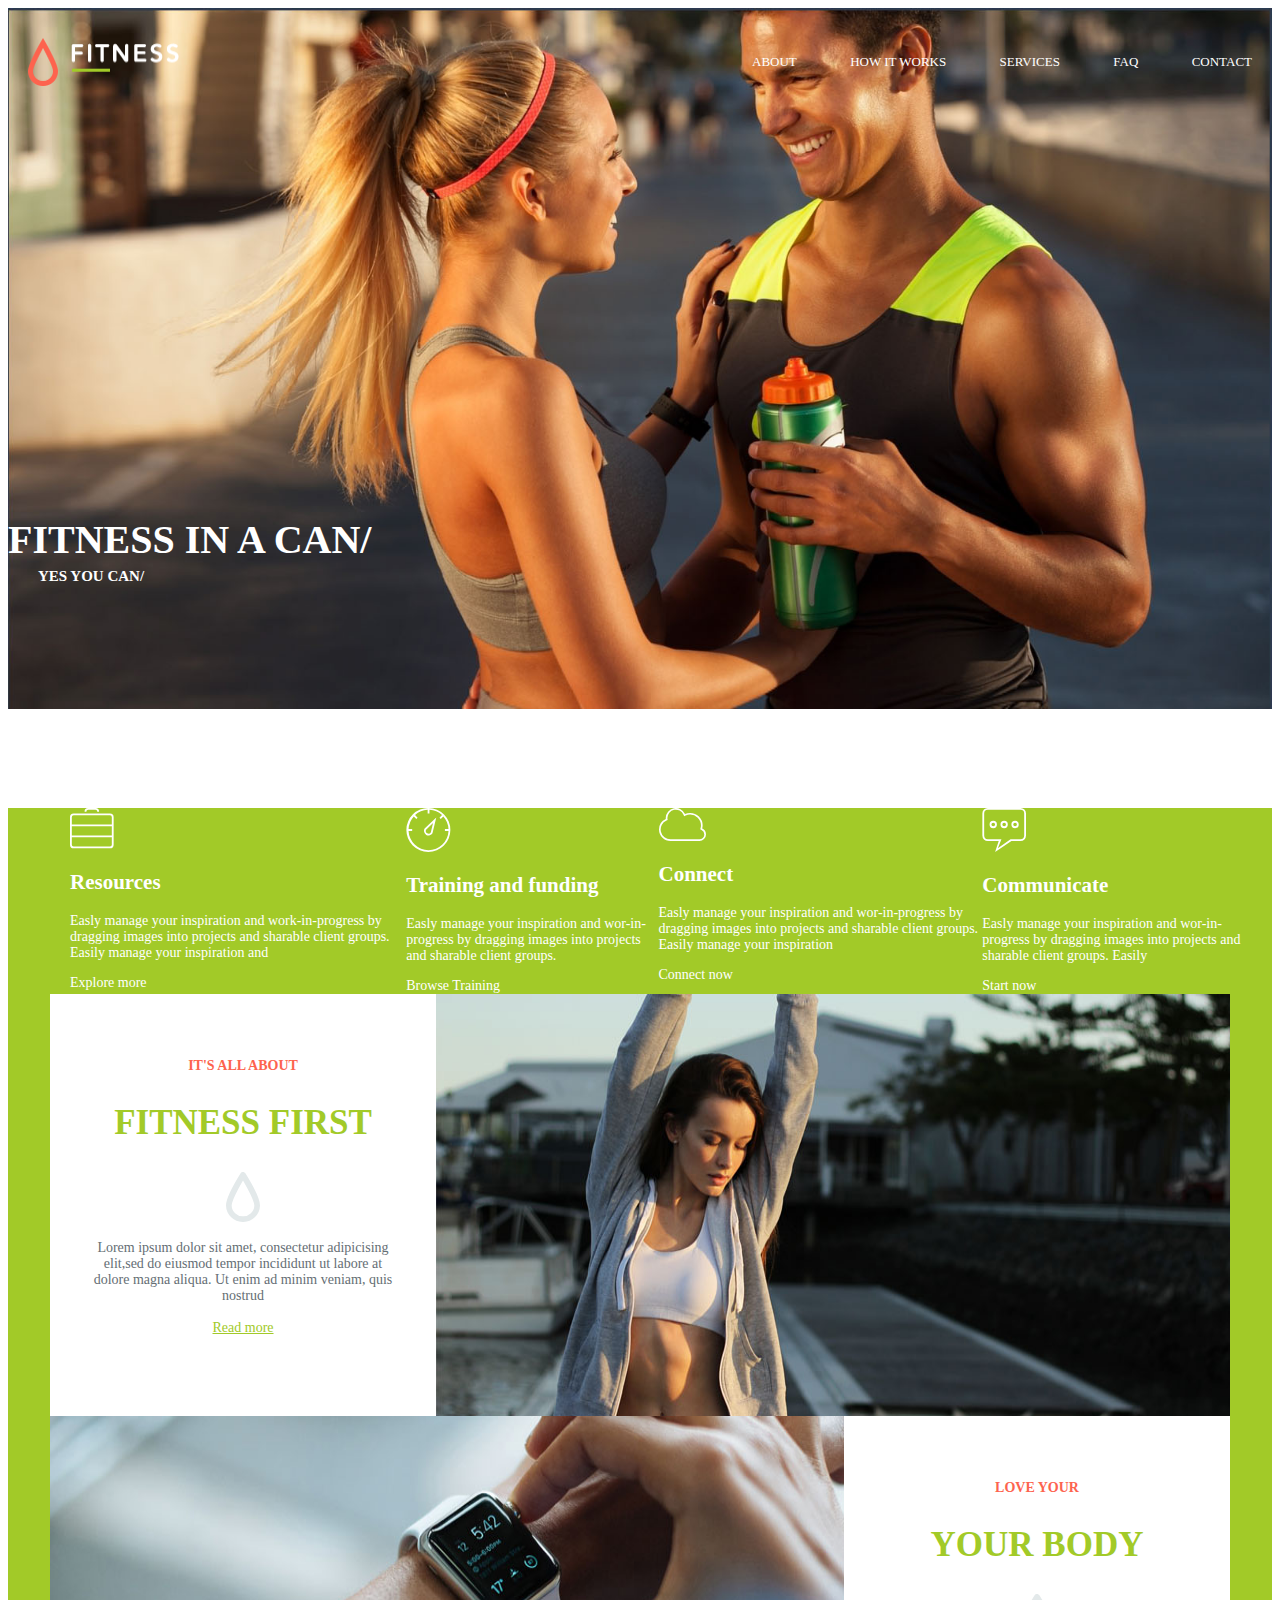
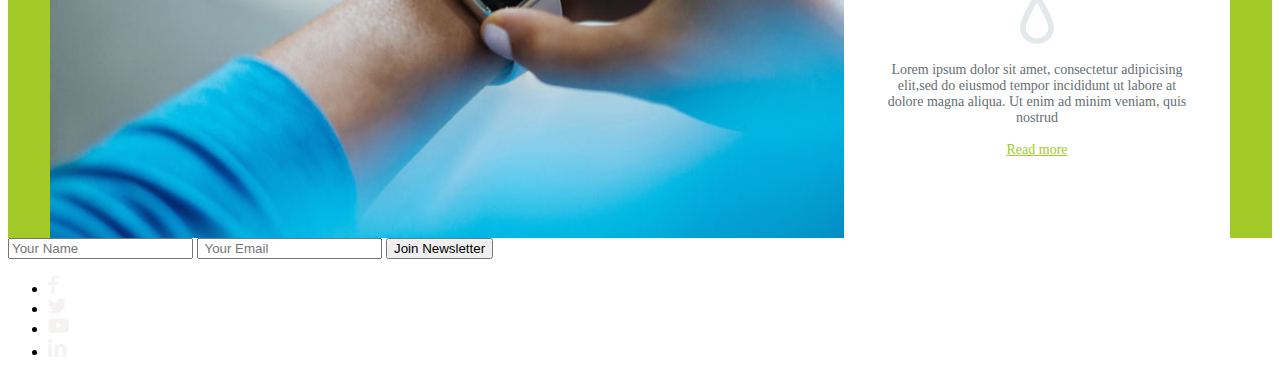
==== index.html @ 43436ed9 "change class to block, add margin to block" ====
<!DOCTYPE html>
<html lang="en">
<head>
	<meta charset="UTF-8">
	<title>Fitness</title>
	<link rel="stylesheet"   href="style.css">
	<link href="https://fonts.googleapis.com/css?family=Open+Sans" rel="stylesheet">
</head>
<body>
	<header class= "background-image">
		<div class="header">
			<img src="images/logo.png" alt="">
		<nav> 
			<ul class="menu"> 
				<li class="menu-item">
				 <a href=" " class="menu-link">About</a> </li>
				<li class="menu-item">
					<a href=" " class="menu-link">How it works</a> </li>

				<li  class="menu-item" > 
					<a href=" " class="menu-link" >Services</a> </li>

				<li class="menu-item">
					<a href=" " class="menu-link" >FAQ</a> </li>

				<li class="menu-item">
			 <a href=" " class="menu-link" >Contact</a> </li>
			</ul>
		
		</nav>
		</div>

		<h1 class="title"> Fitness in a can/</h1>
		<h2 class="subtitle"> Yes you can/ </h2>
	</header>	

	<main class="main-page"> 

		<div class="main-menu"> 
			<ul class="block"> 
			<li>
				<img src="images/icon1.svg" alt=""> 
				<h2 class="block-subtitle"> Resources</h2>
				<p>  Easly manage your inspiration and work-in-progress  by dragging images into projects and sharable client groups. Easily manage your inspiration and</p>
				<a href="" class="block-link"> Explore more </a>
			</li>

			<li> 
				<img src="images/icon2.svg" alt="">
				<h2 class="block-subtitle"> Training and funding</h2>
				<p>Easly manage your inspiration and wor-in-progress  by dragging images into projects and sharable client groups.</p>
				<a href=""class="block-link">Browse Training</a>
			</li>
			<li>
				<img src="images/icon3.svg" alt=""> 
				<h2 class="block-subtitle"> Connect</h2>
				<p>  Easly manage your inspiration and wor-in-progress  by dragging images into projects and sharable client groups. Easily manage your inspiration</p>
				<a href=""class="block-link"> Connect now </a>
			</li>
			<li> 
				<img src="images/icon4.svg" alt="">
				<h2 class="block-subtitle">Communicate</h2>
				<p>Easly manage your inspiration and wor-in-progress  by dragging images into projects and sharable client groups. Easily</p>
				<a href=""class="block-link"> Start now</a>

			</li>
		</ul>
       </div>

		<section class="section">
			<div class="square">
			<h3 class="h3-class"> It's all About</h3>
			<h2 class="h2-class"> Fitness First </h2>
			<img src="images/icon5.svg" height="50">
			<p class="text-class">Lorem ipsum dolor sit amet, consectetur adipicising elit,sed do eiusmod tempor incididunt ut labore at dolore magna aliqua. Ut enim ad minim veniam, quis nostrud </p>
			<a href="" class="link-class">Read more </a>
		</div>
		<img src="images/img1.jpg" alt="">
		</section>

         <section class="section">
		<img src="images/img2.jpg" alt="">

		<div class="square">
			<h3 class="h3-class"> Love Your</h3>
			<h2 class="h2-class"> Your Body </h2>
			<img src="images/icon5.svg" alt="" height="50">
			<p class="text-class">Lorem ipsum dolor sit amet, consectetur adipicising elit,sed do eiusmod tempor incididunt ut labore at dolore magna aliqua. Ut enim ad minim veniam, quis nostrud </p>
			<a href="" class="link-class">Read more </a>
		</div>
		</section>

	</main>
	<footer> 
		<form>
			<input type="text" placeholder="Your Name">
			<input type="text" placeholder=" Your Email">
			<button>Join Newsletter </button>
		</form>

		<ul>
			<li> <a href=""> <img src="images/fb.png"> </a> </li>
			<li><a href=""><img src="images/tw.png"> </a>    </li>
			<li><a href=""> <img src="images/yt.png"> </a>  </li>
			<li> <a href=""> <img src=" images/ln.png"> </a> </li>


		</ul>
	</footer>




	
</body>
</html>
---- style.css ----
.header{ display: flex;
	justify-content: space-between;
	padding: 30px 20px;

}

 .background-image { background-image: url("images/background.jpg");
height: 800px;
background-repeat: no-repeat;
background-size: contain; }

.menu {
 	display: flex;
 	width: 500px;
 	list-style: none;
 	justify-content: space-between; 

} 

 .menu-item {
 color: #ffffff;
 font-size: 13px;
 text-transform: uppercase; 
 }

 .menu-link {
 	color: #ffffff;
 	text-decoration: none;



 }
 
.title{ 
	color: #ffffff;
	font-size:40px;
   text-transform: uppercase;
   margin: 400px 100px 0 0;

 }
 .subtitle{ 
 	color: #ffffff;
 	font-size:15px;
 	text-transform: uppercase;
 	margin: 5px 0 0 30px;

 }
 .main-page{
 	background: #a2ca28;


 }

 .block
  {
  display: flex;
  list-style: none;
  width: 1180px;
 justify-content: space-around;
 color: #ffffff;
 font-size: 14px;
 margin: 0 auto;
 }


.block-link {

	color: #ffffff;
	text-decoration: none;

}

.section {
display: flex;
width: 1180px;
margin: 0 auto;


}

.square {
	background: white;
	width: 390px;
	padding: 50px 40px 80px 40px;
	text-align: center;

}


.text-class {
	color: #656e74;
	font-size: 14px;
	text-align: center;	 

}

.link-class {
color:#a2ca28;
font-size: 14px;

}

.h3-class {
	color: #fd634e;
	font-size: 14px;
	text-align: center;
	text-transform: uppercase;
}
.h2-class {
	color:#a2ca28;
	font-size:35px;
	text-transform: uppercase;
	text-align: center;

}



.main-subtitle {
	font-family: 'Open Sans', sans-serif;
}
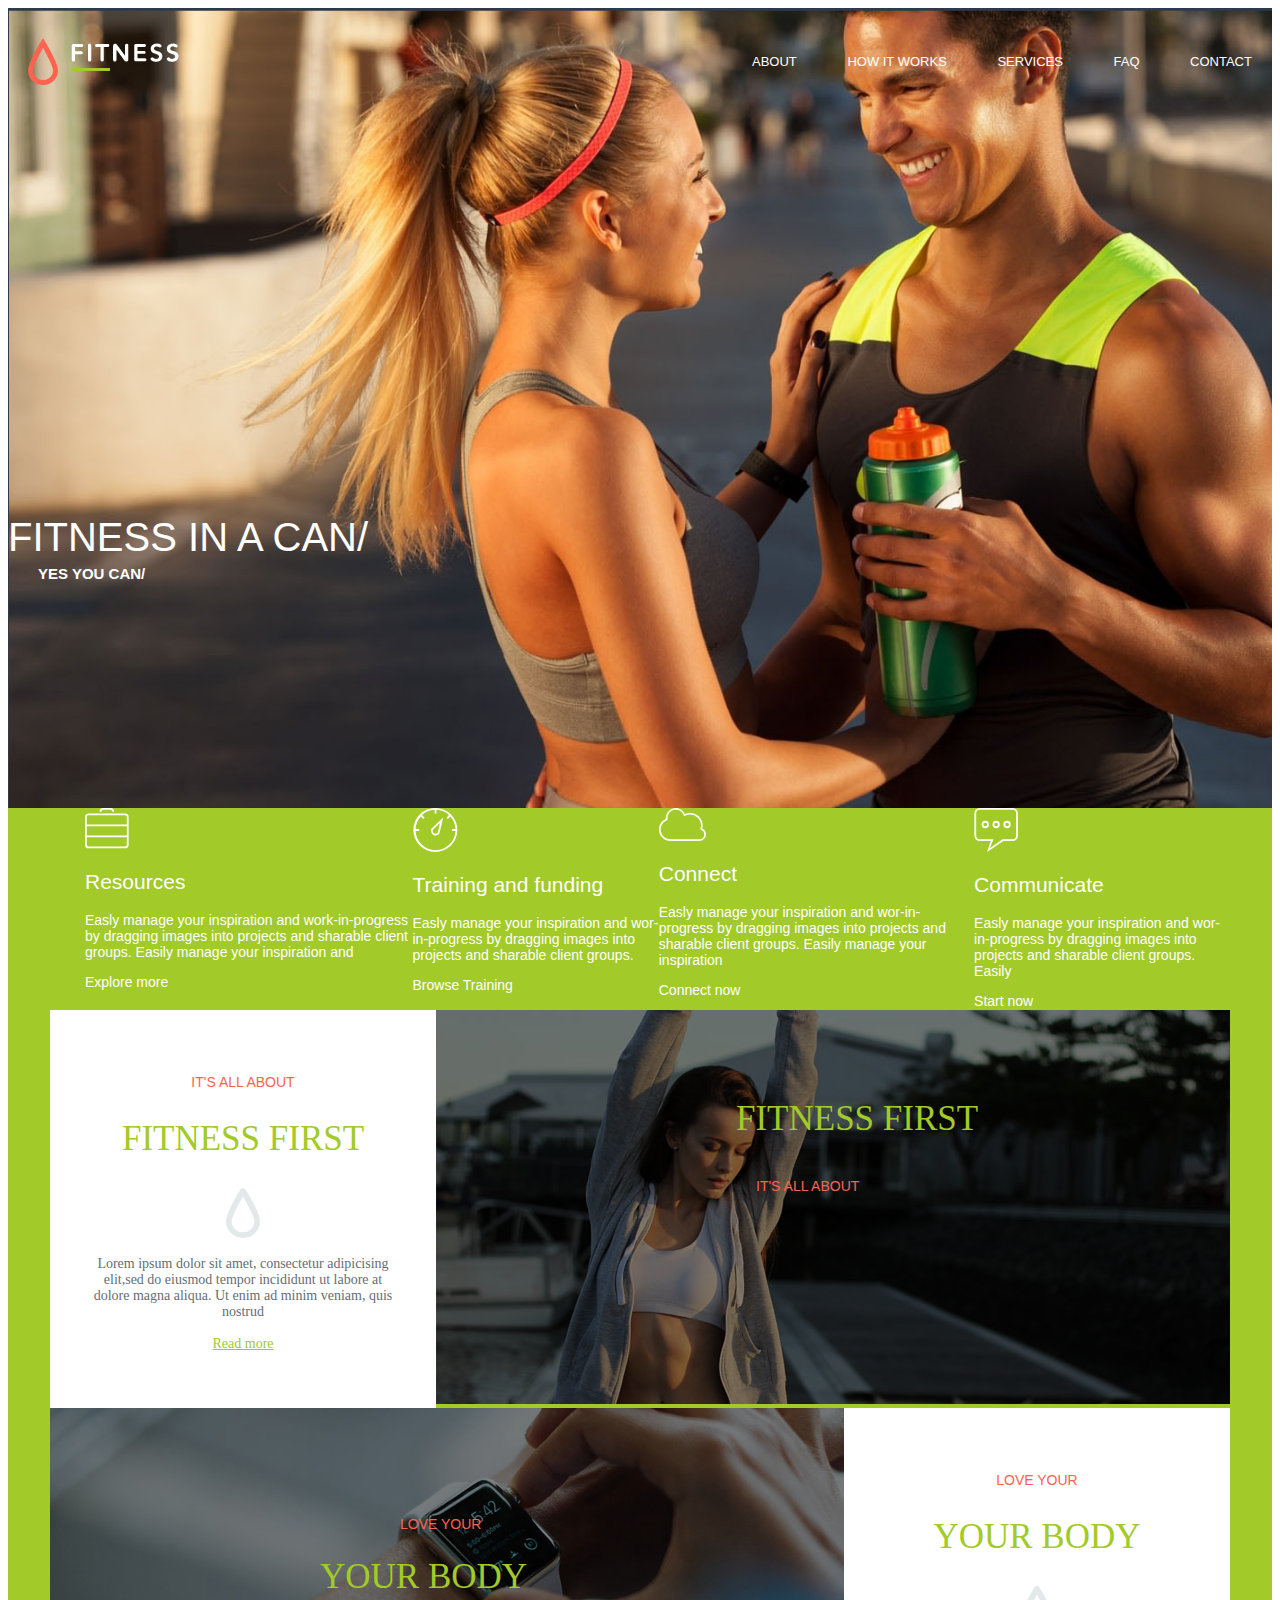
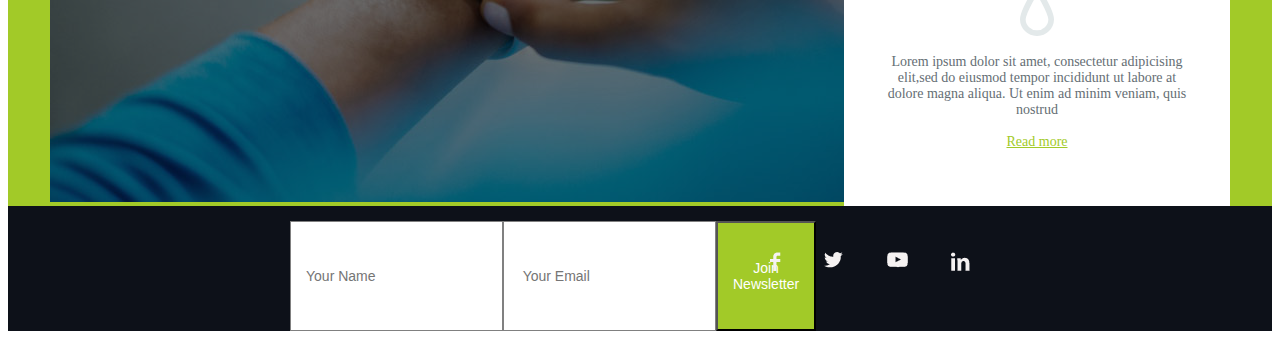
==== commit 66f12fd1: "error correction" ====
--- a/index.html
+++ b/index.html
@@ -4,7 +4,7 @@
 	<meta charset="UTF-8">
 	<title>Fitness</title>
 	<link rel="stylesheet"   href="style.css">
-	<link href="https://fonts.googleapis.com/css?family=Open+Sans" rel="stylesheet">
+	
 </head>
 <body>
 	<header class= "background-image">
@@ -41,26 +41,26 @@
 			<li>
 				<img src="images/icon1.svg" alt=""> 
 				<h2 class="block-subtitle"> Resources</h2>
-				<p>  Easly manage your inspiration and work-in-progress  by dragging images into projects and sharable client groups. Easily manage your inspiration and</p>
+				<p class="block-text">  Easly manage your inspiration and work-in-progress  by dragging images into projects and sharable client groups. Easily manage your inspiration and</p>
 				<a href="" class="block-link"> Explore more </a>
 			</li>
 
 			<li> 
 				<img src="images/icon2.svg" alt="">
 				<h2 class="block-subtitle"> Training and funding</h2>
-				<p>Easly manage your inspiration and wor-in-progress  by dragging images into projects and sharable client groups.</p>
+				<p class="block-text">Easly manage your inspiration and wor-in-progress  by dragging images into projects and sharable client groups.</p>
 				<a href=""class="block-link">Browse Training</a>
 			</li>
 			<li>
 				<img src="images/icon3.svg" alt=""> 
 				<h2 class="block-subtitle"> Connect</h2>
-				<p>  Easly manage your inspiration and wor-in-progress  by dragging images into projects and sharable client groups. Easily manage your inspiration</p>
+				<p class="block-text">  Easly manage your inspiration and wor-in-progress  by dragging images into projects and sharable client groups. Easily manage your inspiration</p>
 				<a href=""class="block-link"> Connect now </a>
 			</li>
 			<li> 
 				<img src="images/icon4.svg" alt="">
 				<h2 class="block-subtitle">Communicate</h2>
-				<p>Easly manage your inspiration and wor-in-progress  by dragging images into projects and sharable client groups. Easily</p>
+				<p class="block-text">Easly manage your inspiration and wor-in-progress  by dragging images into projects and sharable client groups. Easily</p>
 				<a href=""class="block-link"> Start now</a>
 
 			</li>
@@ -71,19 +71,25 @@
 			<div class="square">
 			<h3 class="h3-class"> It's all About</h3>
 			<h2 class="h2-class"> Fitness First </h2>
-			<img src="images/icon5.svg" height="50">
+			 <img src="images/icon5.svg" height="50">                                    
 			<p class="text-class">Lorem ipsum dolor sit amet, consectetur adipicising elit,sed do eiusmod tempor incididunt ut labore at dolore magna aliqua. Ut enim ad minim veniam, quis nostrud </p>
 			<a href="" class="link-class">Read more </a>
 		</div>
-		<img src="images/img1.jpg" alt="">
+
+		 <div class="hover"><img src="images/img1.jpg" alt=""> 
+		 <div><h3 class="text-hoverh3"> It's all about </h3>
+		 	  <h2 class="text-hoverh2"> Fitness First </h2></div>
+		 </div>
 		</section>
 
          <section class="section">
-		<img src="images/img2.jpg" alt="">
-
+		<div class="hover"><img src="images/img2.jpg" alt="">
+       <div> <h3 class="text-hoverLY"> Love Your</h3>
+			 <h2 class="text-hoverYB"> Your Body </h2></div>
+			</div>
 		<div class="square">
 			<h3 class="h3-class"> Love Your</h3>
-			<h2 class="h2-class"> Your Body </h2>
+			<h2 class="h2-class"> Your Body</h2>
 			<img src="images/icon5.svg" alt="" height="50">
 			<p class="text-class">Lorem ipsum dolor sit amet, consectetur adipicising elit,sed do eiusmod tempor incididunt ut labore at dolore magna aliqua. Ut enim ad minim veniam, quis nostrud </p>
 			<a href="" class="link-class">Read more </a>
@@ -91,14 +97,16 @@
 		</section>
 
 	</main>
-	<footer> 
-		<form>
-			<input type="text" placeholder="Your Name">
-			<input type="text" placeholder=" Your Email">
-			<button>Join Newsletter </button>
+	<footer class="footer"> 
+		<div class="footer-container"> 
+        
+		<form class="form">
+			<input class="input" type="text" placeholder="Your Name">
+			<input class="input"type="text" placeholder=" Your Email">
+			<button class="button">Join Newsletter </button>
 		</form>
+		<ul class="social-block">
 
-		<ul>
 			<li> <a href=""> <img src="images/fb.png"> </a> </li>
 			<li><a href=""><img src="images/tw.png"> </a>    </li>
 			<li><a href=""> <img src="images/yt.png"> </a>  </li>
@@ -106,6 +114,7 @@
 
 
 		</ul>
+		</div>
 	</footer>
 
 
--- a/style.css
+++ b/style.css
@@ -1,20 +1,71 @@
 
-.header{ display: flex;
+@font-face {
+	src: url ('./fonts/AvenirNextCyr-Regular.woff');
+	font-family: AvenirNext;
+	font-weight: 400;
+}
+
+@font-face {
+	src: url ('./fonts/AvenirNextCyr-Light.ttf');
+	font-family: AvenirNext;
+	font-weight: 100;
+}
+
+
+@font-face {
+	src: url('./fonts/OpenSans-Bold.ttf');
+	font-family:OpenSans;
+	font-weight:700;
+}
+
+
+@font-face {
+	src: url('./fonts/OpenSans-Regular.ttf');
+	font-family:OpenSans;
+	font-weight:300;
+}
+
+@font-face {
+	src: url('./fonts/ProximaNova-Reg.otf');
+	font-family:ProximaNova;
+	font-weight:300;
+}
+
+
+@font-face {
+
+src: url('.fonts/Montserrat-Regular.ttf');
+	font-family:Montserrat;
+	font-weight:300;
+
+
+	}
+
+
+	@font-face {
+	src: url('./fonts/OpenSans-Light.ttf');
+	font-family:OpenSans;
+	font-weight:100;
+}
+
+ .header{ display: flex;
 	justify-content: space-between;
 	padding: 30px 20px;
+	font-family: AvenirNext, sans-serif;
 
 }
 
  .background-image { background-image: url("images/background.jpg");
 height: 800px;
 background-repeat: no-repeat;
-background-size: contain; }
+background-size: cover; }
 
 .menu {
  	display: flex;
  	width: 500px;
  	list-style: none;
  	justify-content: space-between; 
+ 	font-family: AvenirNext, sans-serif;
 
 } 
 
@@ -22,6 +73,7 @@
  color: #ffffff;
  font-size: 13px;
  text-transform: uppercase; 
+
  }
 
  .menu-link {
@@ -29,14 +81,15 @@
  	text-decoration: none;
 
 
-
  }
  
-.title{ 
+   .title{ 
 	color: #ffffff;
 	font-size:40px;
    text-transform: uppercase;
    margin: 400px 100px 0 0;
+   font-family: AvenirNext, sans-serif;;
+   font-weight: 100;
 
  }
  .subtitle{ 
@@ -44,11 +97,11 @@
  	font-size:15px;
  	text-transform: uppercase;
  	margin: 5px 0 0 30px;
+ 	font-family: OpenSans,sans-serif;
 
  }
  .main-page{
  	background: #a2ca28;
-
 
  }
 
@@ -56,71 +109,210 @@
   {
   display: flex;
   list-style: none;
-  width: 1180px;
- justify-content: space-around;
- color: #ffffff;
- font-size: 14px;
- margin: 0 auto;
- }
-
-
-.block-link {
+  width: 1150px;
+  justify-content: space-around;
+  color: #ffffff;
+  font-size: 14px;
+  margin: 0 auto;
+  top: 20px;
+ }
+
+ .block-subtitle {
+
+ 	font-family: OpenSans,sans-serif;
+ 	font-weight: 300;
+
+ }
+
+ .block-text {
+  
+  font-family:ProximaNova,sans-serif;
+  font-weight:300;
+
+
+ }
+
+
+
+ .block-link {
 
 	color: #ffffff;
 	text-decoration: none;
-
-}
-
-.section {
-display: flex;
-width: 1180px;
-margin: 0 auto;
-
-
-}
-
-.square {
-	background: white;
-	width: 390px;
-	padding: 50px 40px 80px 40px;
-	text-align: center;
-
-}
-
-
-.text-class {
+	font-family: ProximaNova,sans-serif;
+    font-weight:300;
+
+}
+
+ .section {
+  display: flex;
+  width: 1180px;
+  margin: 0 auto;
+
+}
+
+ .square {
+   background: white;
+   width: 390px;
+   padding: 50px 40px 1px 40px;
+   text-align: center;
+
+}
+
+
+ .text-class {
 	color: #656e74;
 	font-size: 14px;
 	text-align: center;	 
-
-}
-
-.link-class {
+	font-family:OpenSans;
+	font-weight:300;
+
+}
+
+ .link-class {
 color:#a2ca28;
 font-size: 14px;
-
-}
-
-.h3-class {
+font-family:OpenSans;
+font-weight:300;
+
+}
+
+  .h3-class {
 	color: #fd634e;
 	font-size: 14px;
 	text-align: center;
 	text-transform: uppercase;
-}
-.h2-class {
+	font-family:Montserrat, sans-serif;
+	font-weight:300;
+}
+  .h2-class {
 	color:#a2ca28;
 	font-size:35px;
 	text-transform: uppercase;
 	text-align: center;
-
-}
-
-
-
-.main-subtitle {
-	font-family: 'Open Sans', sans-serif;
-}
-
-
-
-
+	font-family:OpenSans;
+	font-weight:100;
+
+}
+ .footer {
+	background: #0d1119;	
+	
+}
+
+ .footer-container {
+
+	display: flex;
+	justify-content: space-between;
+    list-style: none;
+    width: 700px;
+    margin: 0 auto;
+}
+
+.form {
+ margin: 15px 0 0 0;
+ width: 100px;
+ display: flex;
+ justify-content: space-between;
+
+}
+
+.input{
+    border: 1px solid gray;
+	padding: 10px 15px;
+	color: #95a5ac;
+	font-size: 14px;
+	font-family: ProximaNova,sans-serif;
+
+
+}
+
+.social-block {
+	display: flex;
+	justify-content: space-between;
+	width: 200px; 
+	list-style: none;
+	padding: 30px 20px 40px;
+	
+
+}
+
+.button {
+	background: #a2ca28;
+	color: #ffffff;
+	padding: 10px 15px;
+	font-size: 14px;
+	font-family: ProximaNova,sans-serif;
+
+
+}
+
+.hover:before {
+	content: '';
+	display: block;
+	background: rgba(0, 0, 0, 50%);
+	width: 794px;
+	height: 394px;
+	position: absolute;
+
+}
+
+.hover {
+	position: relative;
+}
+
+.text-hoverh2 {
+
+position: absolute;
+left:300px;
+bottom:240px;
+font-family:OpenSans;
+font-weight:100;
+font-size: 35px;
+color:#a2ca28;
+text-transform: uppercase;
+text-align: center;
+
+
+}
+
+
+.text-hoverh3 {
+	position: absolute;
+	left:320px;
+    bottom:200px;
+	font-family:Montserrat, sans-serif;
+	font-weight:300;
+	font-size: 14px;
+	text-transform: uppercase;
+    text-align: center;
+    color:#fd634e;
+
+}
+
+.text-hoverYB {
+position: absolute;
+left:270px;
+bottom:180px;
+font-family:OpenSans;
+font-weight:100;
+font-size: 35px;
+color:#a2ca28;
+text-transform: uppercase;
+text-align: center;
+
+
+}
+
+.text-hoverLY{
+	position: absolute;
+   left:350px;
+   bottom: 260px;
+   font-family:Montserrat, sans-serif;
+   font-weight:300;
+   font-size: 14px;
+   text-transform: uppercase;
+    text-align: center;
+    color:#fd634e;
+
+
+}
+
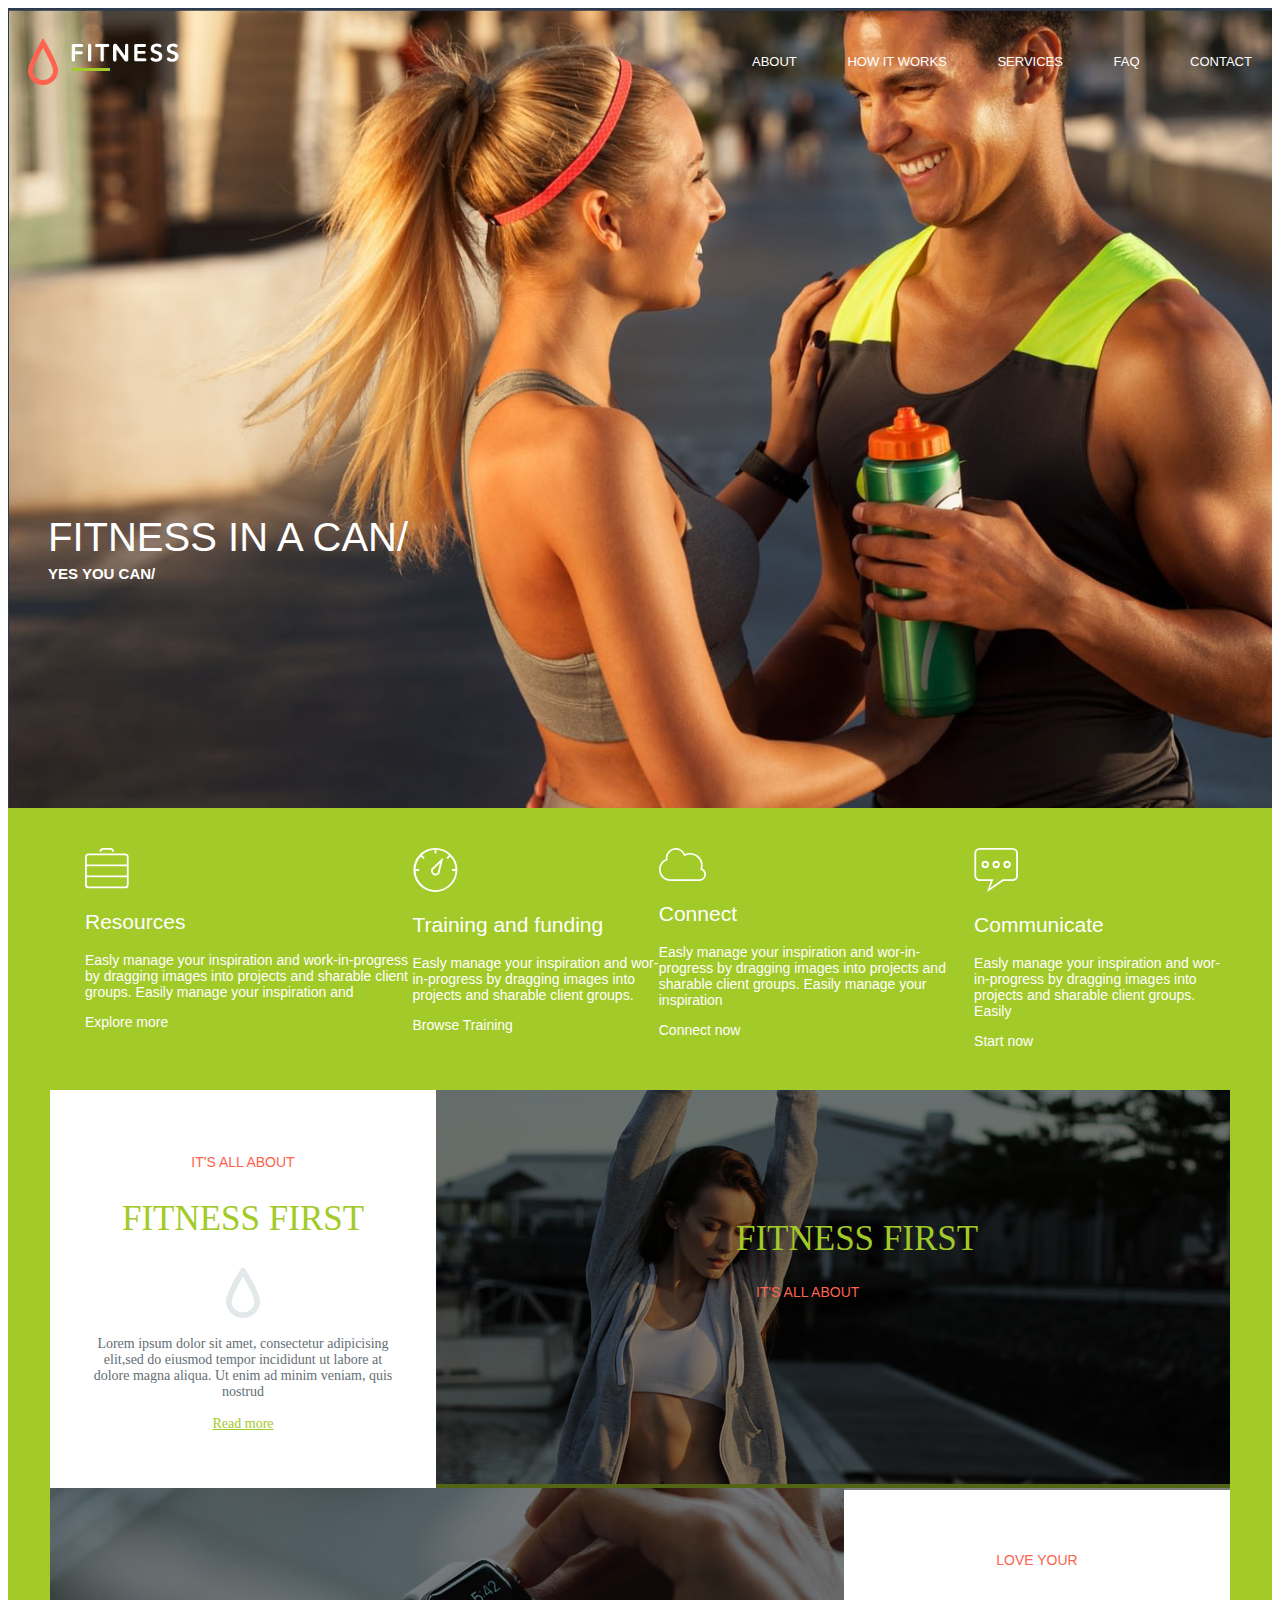
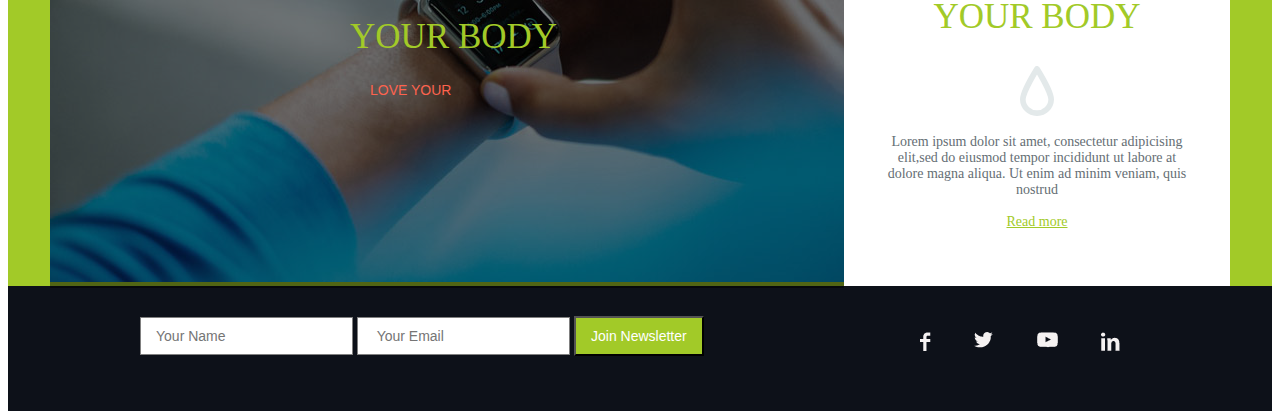
==== commit c0f856e6: "error corrections" ====
--- a/index.html
+++ b/index.html
@@ -77,15 +77,15 @@
 		</div>
 
 		 <div class="hover"><img src="images/img1.jpg" alt=""> 
-		 <div><h3 class="text-hoverh3"> It's all about </h3>
+		 <div class="hover-title"><h3 class="text-hoverh3"> It's all about </h3>
 		 	  <h2 class="text-hoverh2"> Fitness First </h2></div>
 		 </div>
 		</section>
 
          <section class="section">
 		<div class="hover"><img src="images/img2.jpg" alt="">
-       <div> <h3 class="text-hoverLY"> Love Your</h3>
-			 <h2 class="text-hoverYB"> Your Body </h2></div>
+       <div class="hover-title"> <h3 class="text-hoverh3"> Love Your</h3>
+			 <h2 class="text-hoverh2"> Your Body </h2></div>
 			</div>
 		<div class="square">
 			<h3 class="h3-class"> Love Your</h3>
--- a/style.css
+++ b/style.css
@@ -87,7 +87,7 @@
 	color: #ffffff;
 	font-size:40px;
    text-transform: uppercase;
-   margin: 400px 100px 0 0;
+   margin: 400px 100px 0 40px;
    font-family: AvenirNext, sans-serif;;
    font-weight: 100;
 
@@ -96,13 +96,17 @@
  	color: #ffffff;
  	font-size:15px;
  	text-transform: uppercase;
- 	margin: 5px 0 0 30px;
+ 	margin: 5px 0 0 40px;
  	font-family: OpenSans,sans-serif;
 
  }
  .main-page{
  	background: #a2ca28;
 
+ }
+
+ .main-menu {
+ 	padding: 40px 0;
  }
 
  .block
@@ -203,16 +207,13 @@
 	display: flex;
 	justify-content: space-between;
     list-style: none;
-    width: 700px;
+    width: 1000px;
     margin: 0 auto;
 }
 
 .form {
- margin: 15px 0 0 0;
- width: 100px;
- display: flex;
- justify-content: space-between;
-
+ margin: 30px 0 0 0;
+ 
 }
 
 .input{
@@ -250,20 +251,22 @@
 	display: block;
 	background: rgba(0, 0, 0, 50%);
 	width: 794px;
-	height: 394px;
+	height: 400px;
 	position: absolute;
 
 }
 
 .hover {
 	position: relative;
+
+
 }
 
 .text-hoverh2 {
 
 position: absolute;
 left:300px;
-bottom:240px;
+top: 100px;
 font-family:OpenSans;
 font-weight:100;
 font-size: 35px;
@@ -278,12 +281,11 @@
 .text-hoverh3 {
 	position: absolute;
 	left:320px;
-    bottom:200px;
+    top:180px;
 	font-family:Montserrat, sans-serif;
 	font-weight:300;
 	font-size: 14px;
 	text-transform: uppercase;
-    text-align: center;
     color:#fd634e;
 
 }
@@ -291,13 +293,12 @@
 .text-hoverYB {
 position: absolute;
 left:270px;
-bottom:180px;
+top: 140px;
 font-family:OpenSans;
 font-weight:100;
 font-size: 35px;
 color:#a2ca28;
 text-transform: uppercase;
-text-align: center;
 
 
 }
@@ -305,14 +306,18 @@
 .text-hoverLY{
 	position: absolute;
    left:350px;
-   bottom: 260px;
+   top: 120px;
    font-family:Montserrat, sans-serif;
    font-weight:300;
    font-size: 14px;
    text-transform: uppercase;
-    text-align: center;
     color:#fd634e;
 
 
 }
 
+.hover-title {
+	 text-align: center;
+
+}
+
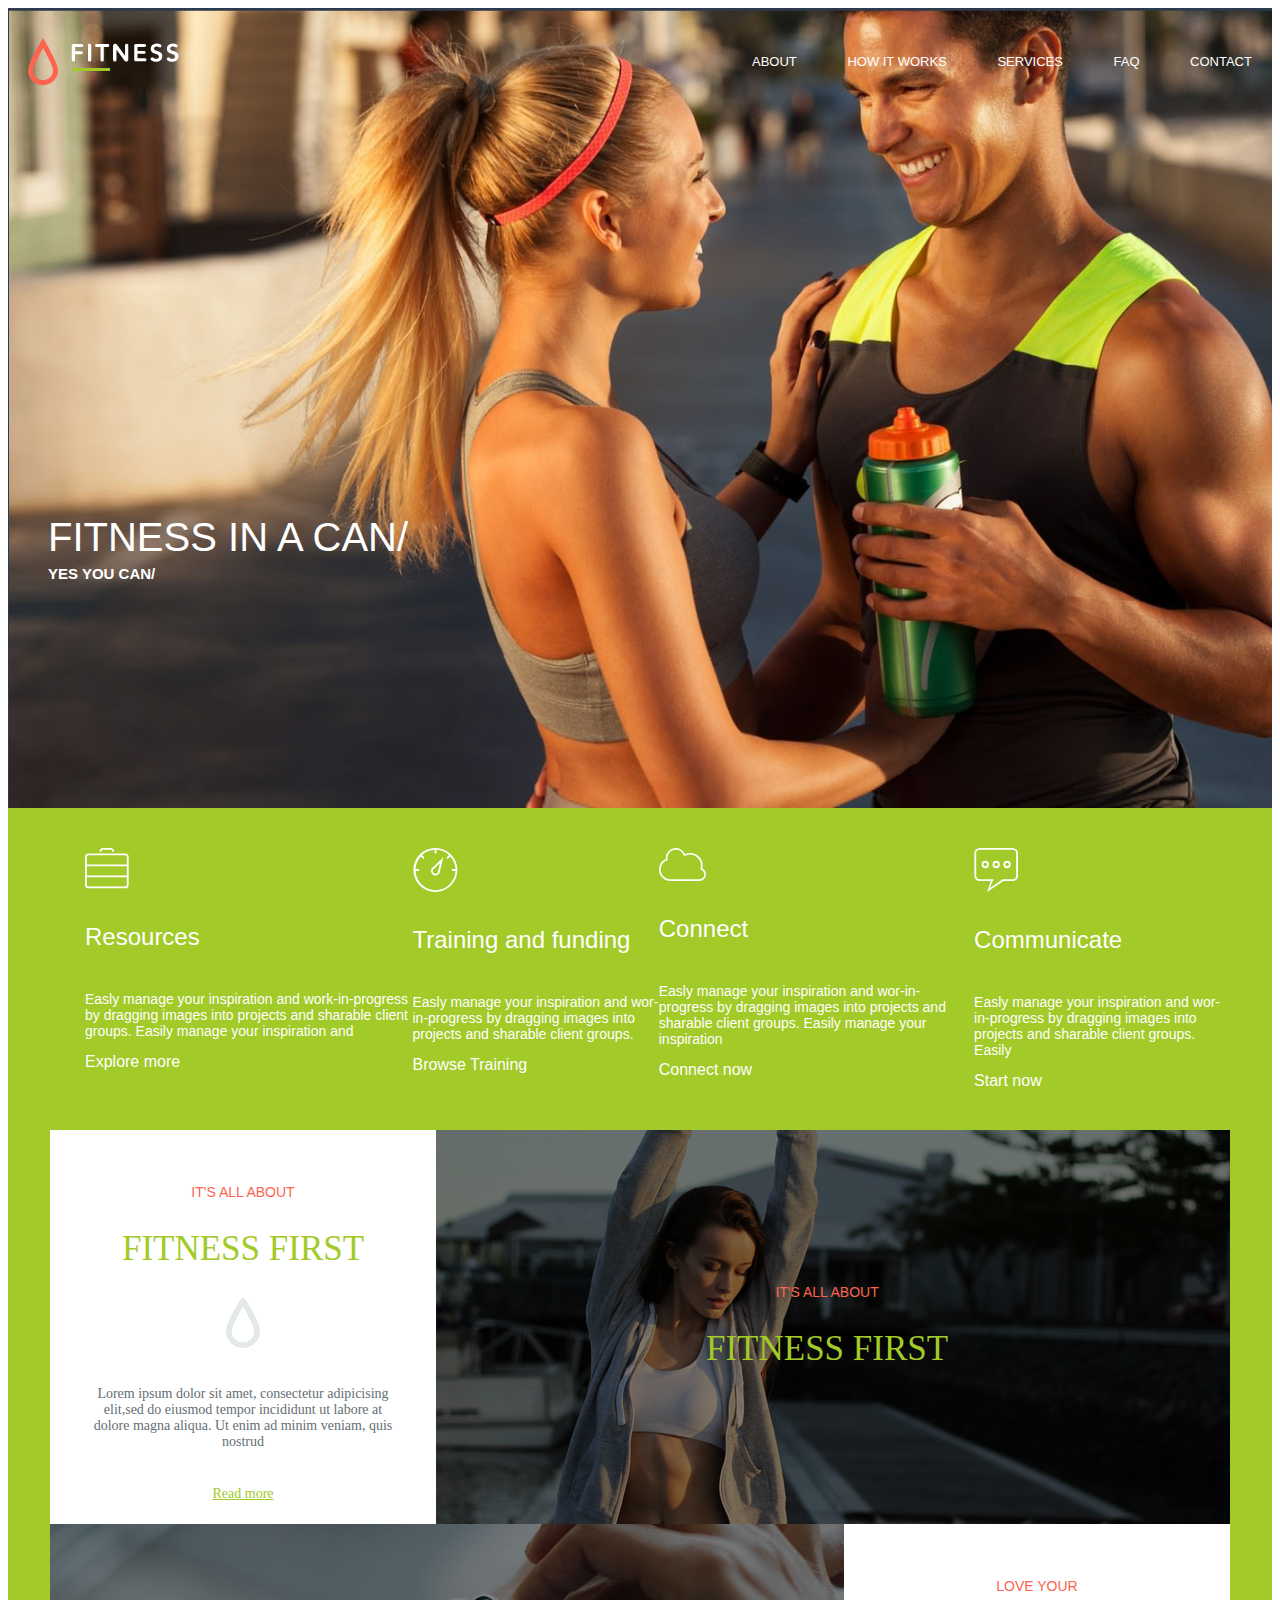
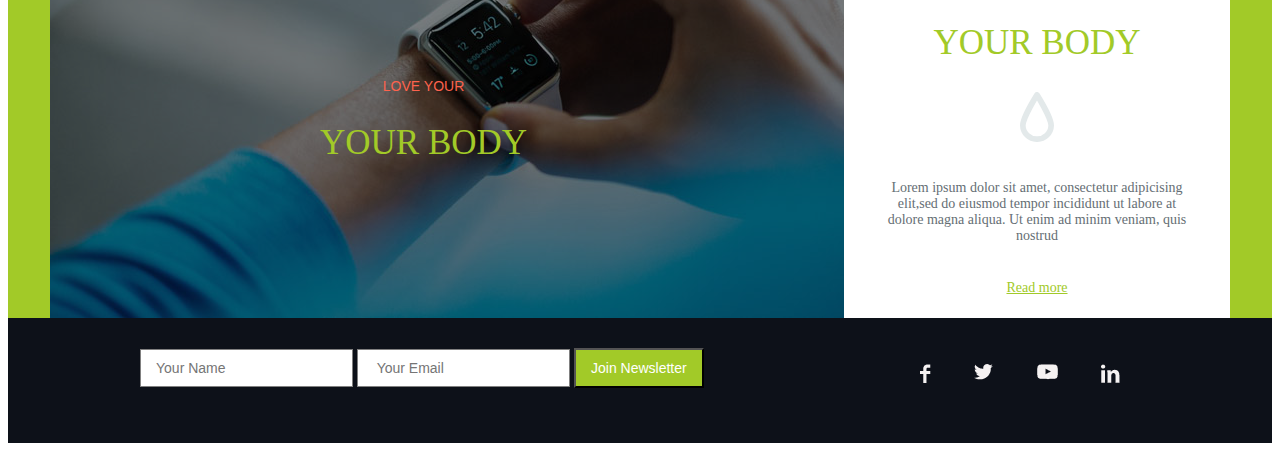
==== commit c562b589: "class change" ====
--- a/index.html
+++ b/index.html
@@ -3,6 +3,8 @@
 <head>
 	<meta charset="UTF-8">
 	<title>Fitness</title>
+	<link rel="stylesheet" type="text/css" href="eric-meyer-reset.min_.css">
+	<link rel="stylesheet" type="text/css" href="normalize.css">
 	<link rel="stylesheet"   href="style.css">
 	
 </head>
@@ -76,18 +78,18 @@
 			<a href="" class="link-class">Read more </a>
 		</div>
 
-		 <div class="hover"><img src="images/img1.jpg" alt=""> 
+		 <div class="hover-img"><img src="images/img1.jpg" alt=""> 
 		 <div class="hover-title"><h3 class="text-hoverh3"> It's all about </h3>
 		 	  <h2 class="text-hoverh2"> Fitness First </h2></div>
 		 </div>
 		</section>
 
          <section class="section">
-		<div class="hover"><img src="images/img2.jpg" alt="">
+		<div class="hover-img"><img src="images/img2.jpg" alt="">
        <div class="hover-title"> <h3 class="text-hoverh3"> Love Your</h3>
 			 <h2 class="text-hoverh2"> Your Body </h2></div>
 			</div>
-		<div class="square">
+		<div class="square">  
 			<h3 class="h3-class"> Love Your</h3>
 			<h2 class="h2-class"> Your Body</h2>
 			<img src="images/icon5.svg" alt="" height="50">
--- a/style.css
+++ b/style.css
@@ -116,26 +116,28 @@
   width: 1150px;
   justify-content: space-around;
   color: #ffffff;
-  font-size: 14px;
   margin: 0 auto;
-  top: 20px;
+ 
  }
 
  .block-subtitle {
 
  	font-family: OpenSans,sans-serif;
+ 	font-size: 24px;
  	font-weight: 300;
+ 	padding: 10px 0 0 0;
 
  }
 
  .block-text {
   
   font-family:ProximaNova,sans-serif;
+  font-size: 14px;
   font-weight:300;
-
-
- }
-
+  padding: 20px 0 0 0;
+
+
+ }
 
 
  .block-link {
@@ -157,16 +159,15 @@
  .square {
    background: white;
    width: 390px;
-   padding: 50px 40px 1px 40px;
+   padding: 40px 40px 1px 40px;
    text-align: center;
 
 }
-
 
  .text-class {
 	color: #656e74;
 	font-size: 14px;
-	text-align: center;	 
+	padding: 20px 0; 	 
 	font-family:OpenSans;
 	font-weight:300;
 
@@ -177,6 +178,7 @@
 font-size: 14px;
 font-family:OpenSans;
 font-weight:300;
+padding: 0 0 40px;
 
 }
 
@@ -246,42 +248,39 @@
 
 }
 
-.hover:before {
+.hover-img:before {
 	content: '';
 	display: block;
 	background: rgba(0, 0, 0, 50%);
 	width: 794px;
-	height: 400px;
+	height: 394px;
 	position: absolute;
 
 }
 
-.hover {
+
+
+.hover-img{
 	position: relative;
+	height: 394px;
 
 
 }
 
 .text-hoverh2 {
 
-position: absolute;
-left:300px;
-top: 100px;
 font-family:OpenSans;
 font-weight:100;
 font-size: 35px;
 color:#a2ca28;
 text-transform: uppercase;
-text-align: center;
 
 
 }
 
 
 .text-hoverh3 {
-	position: absolute;
-	left:320px;
-    top:180px;
+
 	font-family:Montserrat, sans-serif;
 	font-weight:300;
 	font-size: 14px;
@@ -290,34 +289,11 @@
 
 }
 
-.text-hoverYB {
-position: absolute;
-left:270px;
-top: 140px;
-font-family:OpenSans;
-font-weight:100;
-font-size: 35px;
-color:#a2ca28;
-text-transform: uppercase;
-
-
-}
-
-.text-hoverLY{
-	position: absolute;
-   left:350px;
-   top: 120px;
-   font-family:Montserrat, sans-serif;
-   font-weight:300;
-   font-size: 14px;
-   text-transform: uppercase;
-    color:#fd634e;
-
-
-}
-
-.hover-title {
+
+.hover-title { position: absolute;
 	 text-align: center;
-
-}
-
+	 left: 270px;
+     top:140px;
+
+}
+
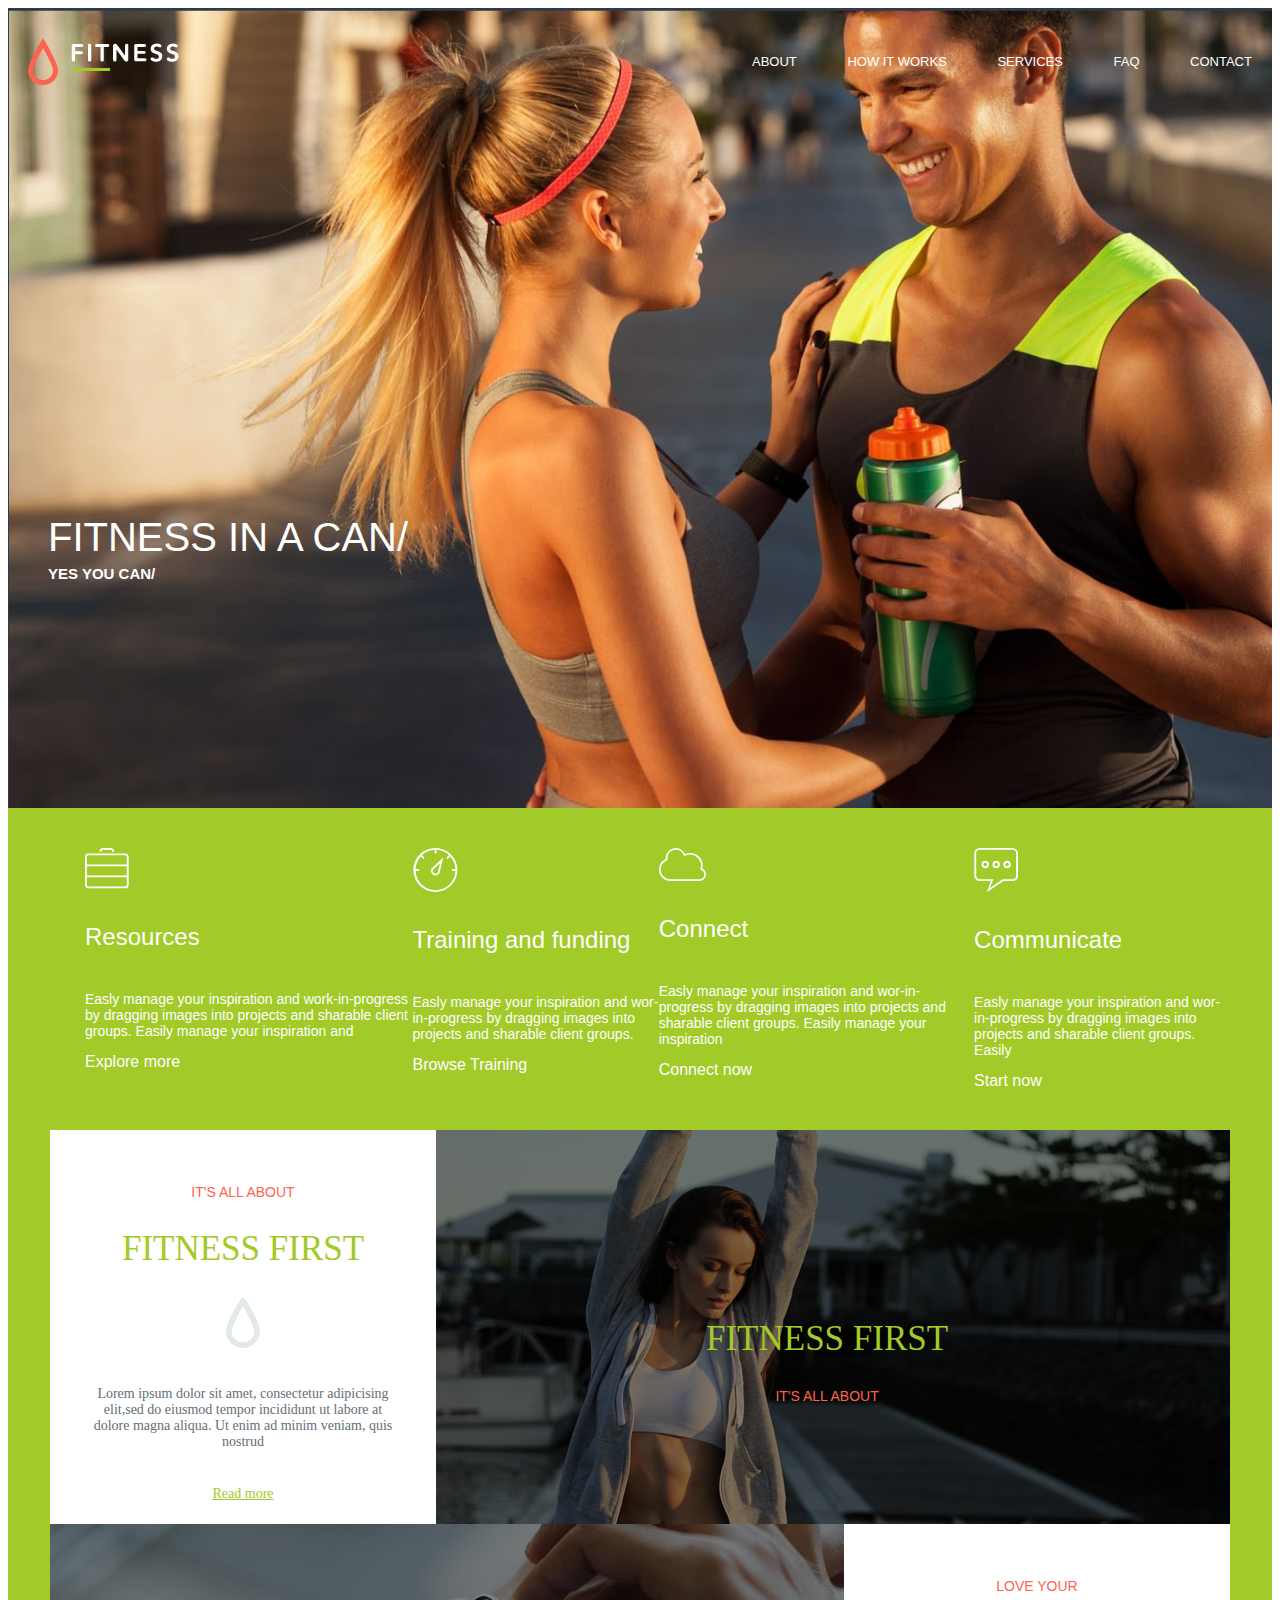
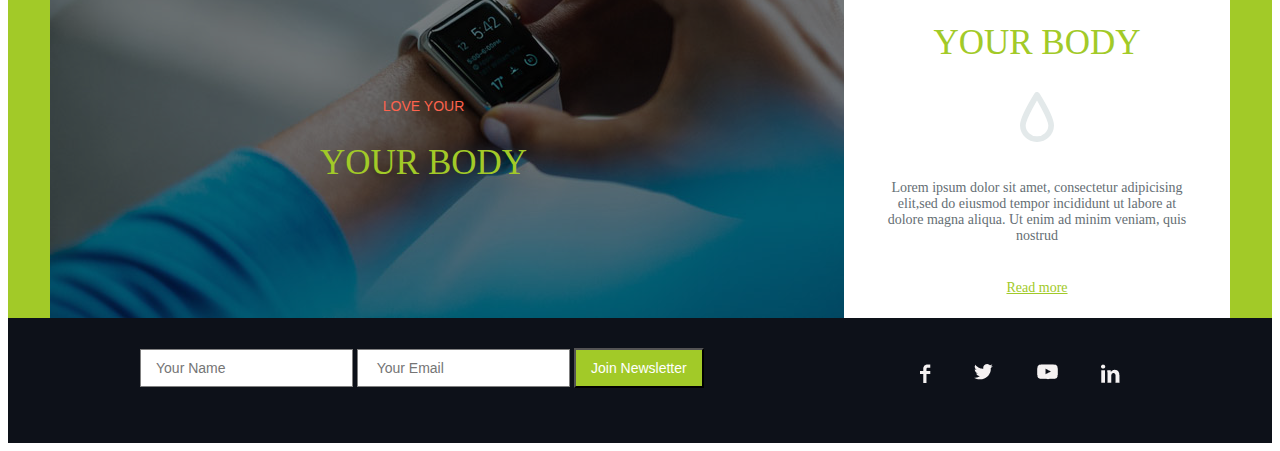
==== commit 63ee0126: "change line in index; change style" ====
--- a/index.html
+++ b/index.html
@@ -79,8 +79,8 @@
 		</div>
 
 		 <div class="hover-img"><img src="images/img1.jpg" alt=""> 
-		 <div class="hover-title"><h3 class="text-hoverh3"> It's all about </h3>
-		 	  <h2 class="text-hoverh2"> Fitness First </h2></div>
+		 <div class="hover-title"><h2 class="text-hoverh2"> Fitness First </h2>
+		 	  <h3 class="text-hoverh3"> It's all about </h3></div>
 		 </div>
 		</section>
 
--- a/style.css
+++ b/style.css
@@ -293,7 +293,7 @@
 .hover-title { position: absolute;
 	 text-align: center;
 	 left: 270px;
-     top:140px;
-
-}
-
+     top:160px;
+
+}
+
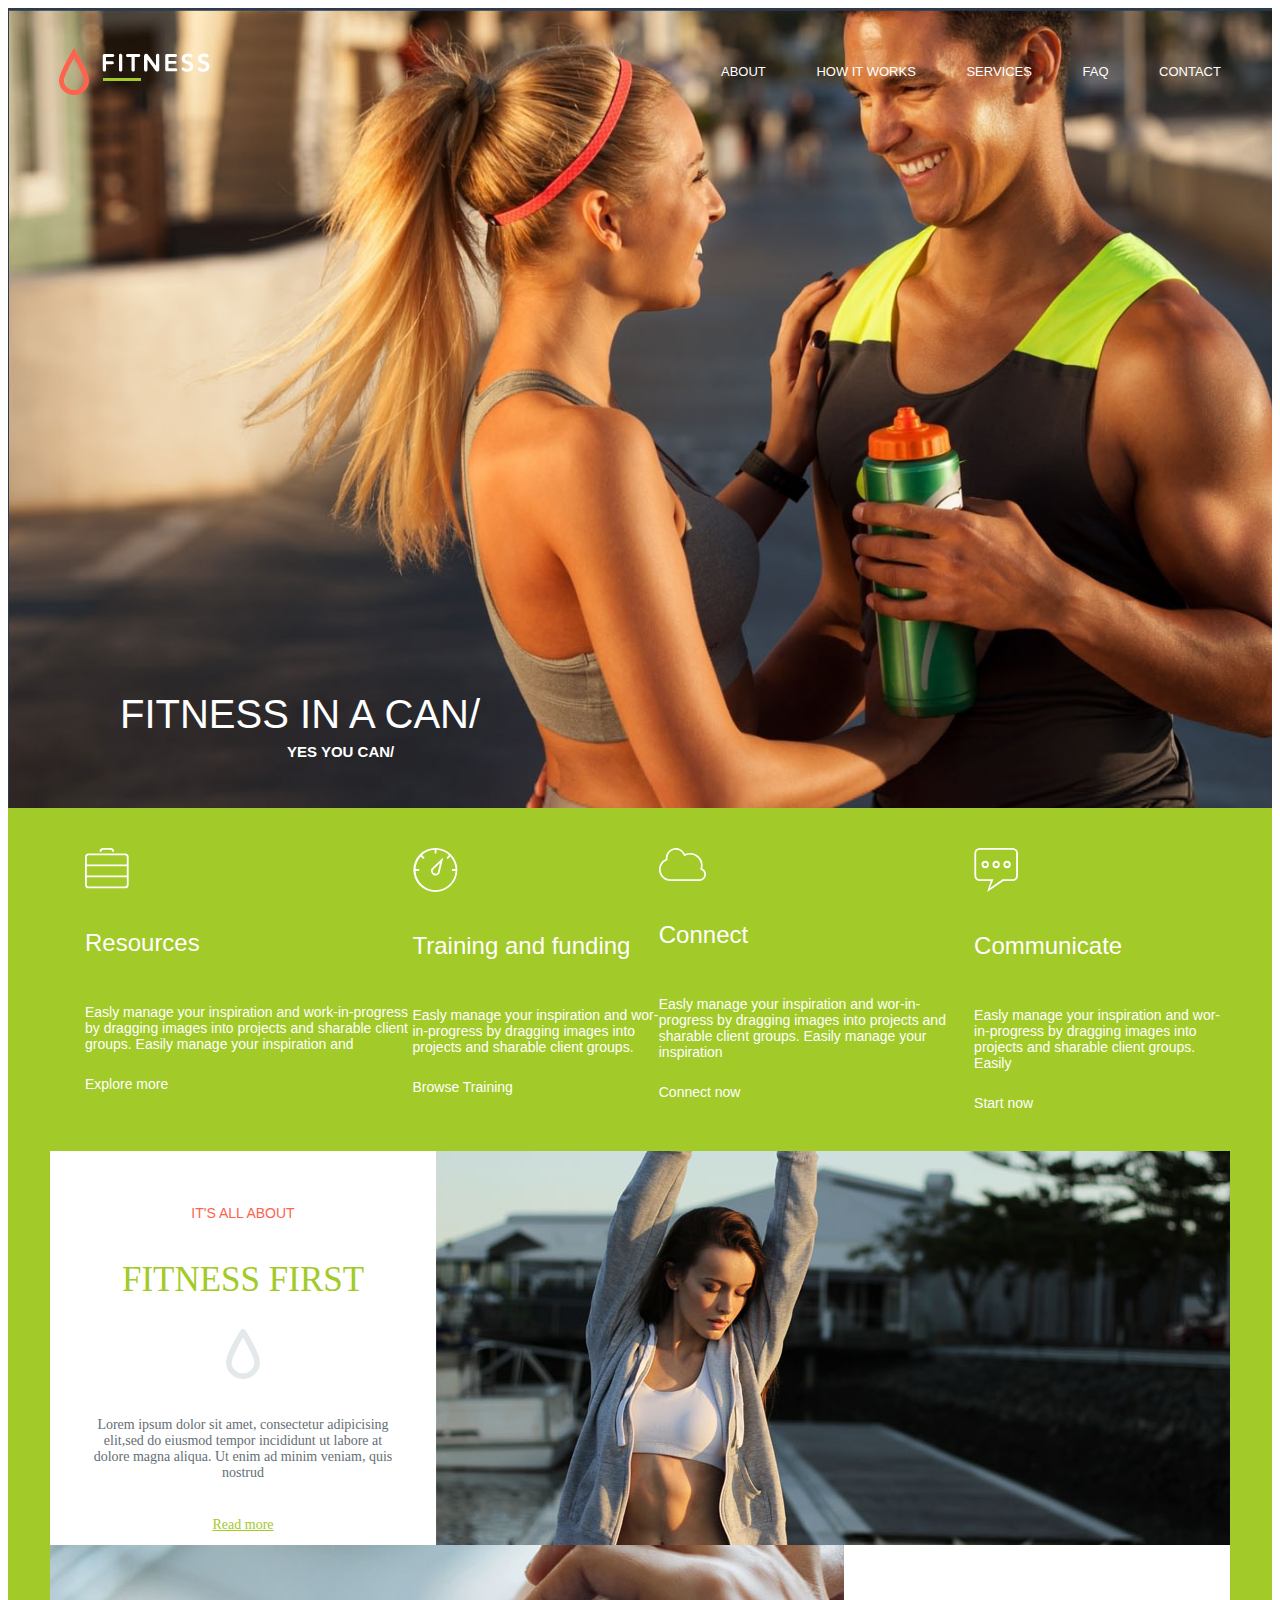
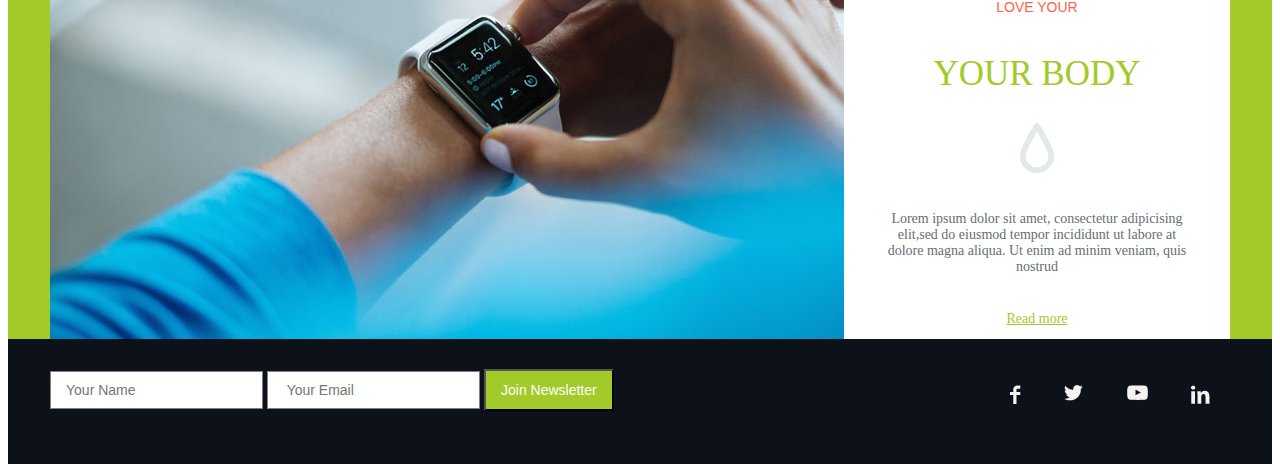
==== commit 1fc92b0e: "add block image container, pixel perfect check" ====
--- a/index.html
+++ b/index.html
@@ -41,26 +41,32 @@
 		<div class="main-menu"> 
 			<ul class="block"> 
 			<li>
-				<img src="images/icon1.svg" alt=""> 
+				<div class="block-image_container"> 
+                  <img src="images/icon1.svg" alt=""> 
+                  </div>
+			
 				<h2 class="block-subtitle"> Resources</h2>
 				<p class="block-text">  Easly manage your inspiration and work-in-progress  by dragging images into projects and sharable client groups. Easily manage your inspiration and</p>
 				<a href="" class="block-link"> Explore more </a>
 			</li>
 
-			<li> 
-				<img src="images/icon2.svg" alt="">
+			<li> <div class="block-image_container"> 
+				<img src="images/icon2.svg" alt=""></div>
+
 				<h2 class="block-subtitle"> Training and funding</h2>
 				<p class="block-text">Easly manage your inspiration and wor-in-progress  by dragging images into projects and sharable client groups.</p>
 				<a href=""class="block-link">Browse Training</a>
 			</li>
-			<li>
-				<img src="images/icon3.svg" alt=""> 
+			<li><div class="block-image_container"> 
+				<img src="images/icon3.svg" alt=""> </div>
+
 				<h2 class="block-subtitle"> Connect</h2>
 				<p class="block-text">  Easly manage your inspiration and wor-in-progress  by dragging images into projects and sharable client groups. Easily manage your inspiration</p>
 				<a href=""class="block-link"> Connect now </a>
 			</li>
-			<li> 
-				<img src="images/icon4.svg" alt="">
+			<li> <div class="block-image_container"> 
+				<img src="images/icon4.svg" alt=""></div>
+				
 				<h2 class="block-subtitle">Communicate</h2>
 				<p class="block-text">Easly manage your inspiration and wor-in-progress  by dragging images into projects and sharable client groups. Easily</p>
 				<a href=""class="block-link"> Start now</a>
@@ -73,7 +79,7 @@
 			<div class="square">
 			<h3 class="h3-class"> It's all About</h3>
 			<h2 class="h2-class"> Fitness First </h2>
-			 <img src="images/icon5.svg" height="50">                                    
+			 <img class="drop" src="images/icon5.svg" height="50">                                    
 			<p class="text-class">Lorem ipsum dolor sit amet, consectetur adipicising elit,sed do eiusmod tempor incididunt ut labore at dolore magna aliqua. Ut enim ad minim veniam, quis nostrud </p>
 			<a href="" class="link-class">Read more </a>
 		</div>
@@ -86,13 +92,13 @@
 
          <section class="section">
 		<div class="hover-img"><img src="images/img2.jpg" alt="">
-       <div class="hover-title"> <h3 class="text-hoverh3"> Love Your</h3>
-			 <h2 class="text-hoverh2"> Your Body </h2></div>
+       <div class="hover-title"><h3 class="text-hoverh3"> Love Your</h3>
+			 <h2 class="text-hoverh2">Your Body </h2></div>
 			</div>
 		<div class="square">  
 			<h3 class="h3-class"> Love Your</h3>
 			<h2 class="h2-class"> Your Body</h2>
-			<img src="images/icon5.svg" alt="" height="50">
+			<img class="drop" src="images/icon5.svg" alt="" height="50">
 			<p class="text-class">Lorem ipsum dolor sit amet, consectetur adipicising elit,sed do eiusmod tempor incididunt ut labore at dolore magna aliqua. Ut enim ad minim veniam, quis nostrud </p>
 			<a href="" class="link-class">Read more </a>
 		</div>
@@ -118,10 +124,6 @@
 		</ul>
 		</div>
 	</footer>
-
-
-
-
 	
 </body>
 </html>--- a/style.css
+++ b/style.css
@@ -34,7 +34,7 @@
 
 @font-face {
 
-src: url('.fonts/Montserrat-Regular.ttf');
+src: url('./fonts/Montserrat-Regular.ttf');
 	font-family:Montserrat;
 	font-weight:300;
 
@@ -48,9 +48,24 @@
 	font-weight:100;
 }
 
+
+ @keyframes DropAnimation 
+ {  0% { transform: scale (1);
+
+ }
+ 100% { transform: scale (2); }}
+
+
+ .drop {                                  
+
+ 	animation: DropAnimation 3s infinite; }
+ 		
+ 
+
+
  .header{ display: flex;
 	justify-content: space-between;
-	padding: 30px 20px;
+	padding: 40px 51px;
 	font-family: AvenirNext, sans-serif;
 
 }
@@ -87,7 +102,7 @@
 	color: #ffffff;
 	font-size:40px;
    text-transform: uppercase;
-   margin: 400px 100px 0 40px;
+   margin: 557px 0px 0px 112px;
    font-family: AvenirNext, sans-serif;;
    font-weight: 100;
 
@@ -96,7 +111,7 @@
  	color: #ffffff;
  	font-size:15px;
  	text-transform: uppercase;
- 	margin: 5px 0 0 40px;
+ 	margin: 6px 0px 0 279px;
  	font-family: OpenSans,sans-serif;
 
  }
@@ -125,7 +140,7 @@
  	font-family: OpenSans,sans-serif;
  	font-size: 24px;
  	font-weight: 300;
- 	padding: 10px 0 0 0;
+    padding: 16px 0 0 0;
 
  }
 
@@ -134,18 +149,23 @@
   font-family:ProximaNova,sans-serif;
   font-size: 14px;
   font-weight:300;
-  padding: 20px 0 0 0;
+  padding: 27px 0 0 0;
 
 
  }
 
 
  .block-link {
-
-	color: #ffffff;
-	text-decoration: none;
-	font-family: ProximaNova,sans-serif;
-    font-weight:300;
+     
+     display: block;
+     padding: 10px 0 0 0;
+	 color: #ffffff;
+	 text-decoration: none;
+	 font-family: ProximaNova,sans-serif;
+	 font-size: 14px;
+     font-weight:300;
+
+    
 
 }
 
@@ -197,6 +217,7 @@
 	text-align: center;
 	font-family:OpenSans;
 	font-weight:100;
+	padding:10px 0 0;
 
 }
  .footer {
@@ -209,8 +230,9 @@
 	display: flex;
 	justify-content: space-between;
     list-style: none;
-    width: 1000px;
+    width: 1180px;
     margin: 0 auto;
+    box-sizing: border-box;
 }
 
 .form {
@@ -241,7 +263,7 @@
 .button {
 	background: #a2ca28;
 	color: #ffffff;
-	padding: 10px 15px;
+	padding: 11px 15px;
 	font-size: 14px;
 	font-family: ProximaNova,sans-serif;
 
@@ -250,13 +272,15 @@
 
 .hover-img:before {
 	content: '';
-	display: block;
+	opacity: 0;
 	background: rgba(0, 0, 0, 50%);
 	width: 794px;
 	height: 394px;
 	position: absolute;
-
-}
+	transition: all 2s;
+
+}
+
 
 
 
@@ -264,8 +288,27 @@
 	position: relative;
 	height: 394px;
 
-
-}
+}
+
+ .section :hover.hover-title {
+ 	opacity: 1;
+ }
+
+ .hover-img:hover:before {
+ 	opacity: 1;
+ }
+
+.hover-title { position: absolute;
+	 text-align: center;
+	 width: 100%;
+	 top: 50%;
+	 margin-top: -35px;
+	 opacity: 0;
+	 transition: all 2s;
+
+	}
+
+
 
 .text-hoverh2 {
 
@@ -276,6 +319,7 @@
 text-transform: uppercase;
 
 
+
 }
 
 
@@ -286,14 +330,10 @@
 	font-size: 14px;
 	text-transform: uppercase;
     color:#fd634e;
-
-}
-
-
-.hover-title { position: absolute;
-	 text-align: center;
-	 left: 270px;
-     top:160px;
-
-}
-
+    padding:10px 0 10px 0 ;
+
+}
+
+
+
+
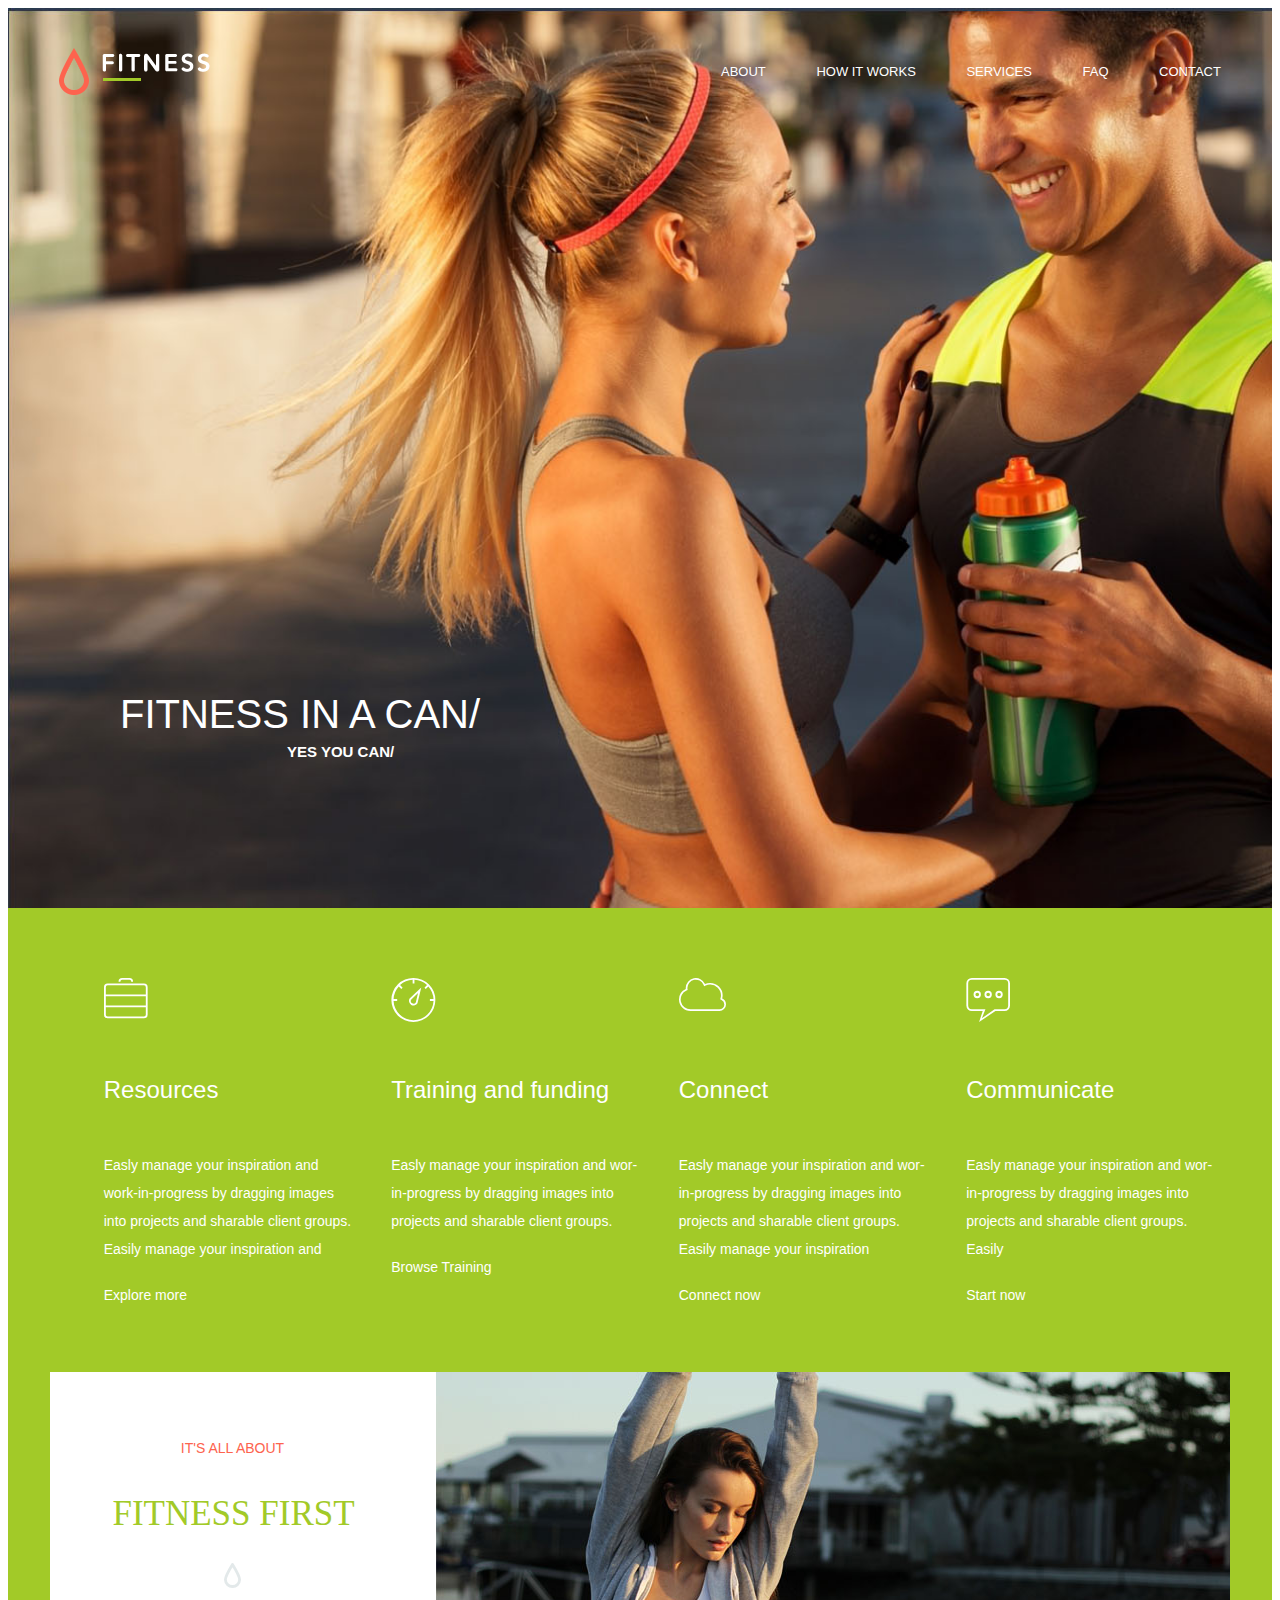
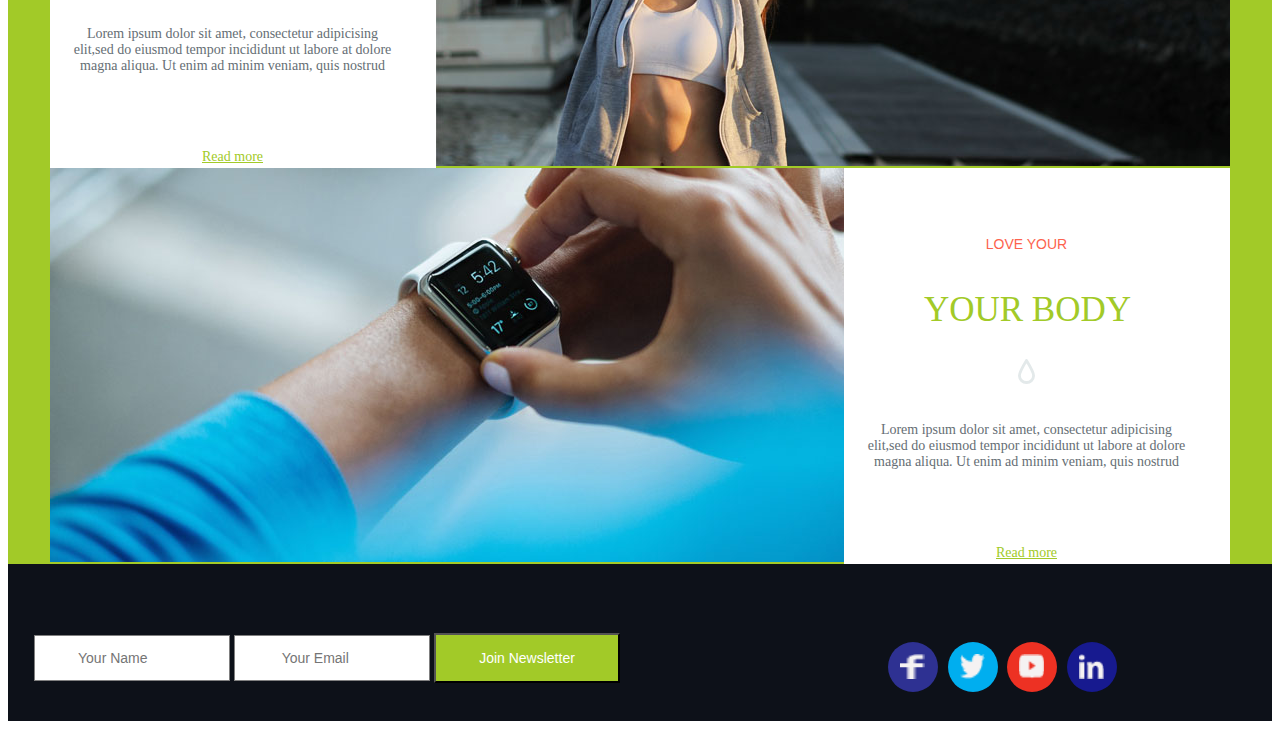
==== commit 4352baad: "error correction, icon style, pixel perfect correction" ====
--- a/index.html
+++ b/index.html
@@ -66,7 +66,7 @@
 			</li>
 			<li> <div class="block-image_container"> 
 				<img src="images/icon4.svg" alt=""></div>
-				
+
 				<h2 class="block-subtitle">Communicate</h2>
 				<p class="block-text">Easly manage your inspiration and wor-in-progress  by dragging images into projects and sharable client groups. Easily</p>
 				<a href=""class="block-link"> Start now</a>
@@ -79,7 +79,7 @@
 			<div class="square">
 			<h3 class="h3-class"> It's all About</h3>
 			<h2 class="h2-class"> Fitness First </h2>
-			 <img class="drop" src="images/icon5.svg" height="50">                                    
+			 <img  src="images/icon5.svg" height="25">                                    
 			<p class="text-class">Lorem ipsum dolor sit amet, consectetur adipicising elit,sed do eiusmod tempor incididunt ut labore at dolore magna aliqua. Ut enim ad minim veniam, quis nostrud </p>
 			<a href="" class="link-class">Read more </a>
 		</div>
@@ -98,7 +98,7 @@
 		<div class="square">  
 			<h3 class="h3-class"> Love Your</h3>
 			<h2 class="h2-class"> Your Body</h2>
-			<img class="drop" src="images/icon5.svg" alt="" height="50">
+			<img src="images/icon5.svg" alt="" height="25">
 			<p class="text-class">Lorem ipsum dolor sit amet, consectetur adipicising elit,sed do eiusmod tempor incididunt ut labore at dolore magna aliqua. Ut enim ad minim veniam, quis nostrud </p>
 			<a href="" class="link-class">Read more </a>
 		</div>
@@ -115,10 +115,10 @@
 		</form>
 		<ul class="social-block">
 
-			<li> <a href=""> <img src="images/fb.png"> </a> </li>
-			<li><a href=""><img src="images/tw.png"> </a>    </li>
-			<li><a href=""> <img src="images/yt.png"> </a>  </li>
-			<li> <a href=""> <img src=" images/ln.png"> </a> </li>
+			<li class="icon icon-fb" ></li>
+			<li class="icon icon-tw"></li>
+			<li class="icon icon-yt"></li>
+			<li class="icon icon-ln"></li>
 
 
 		</ul>
--- a/style.css
+++ b/style.css
@@ -49,20 +49,14 @@
 }
 
 
- @keyframes DropAnimation 
- {  0% { transform: scale (1);
-
- }
- 100% { transform: scale (2); }}
-
-
- .drop {                                  
-
- 	animation: DropAnimation 3s infinite; }
- 		
- 
-
-
+ @keyframes Block-LinkAnimation 
+ {  0% { transform: scale(1);
+
+ }
+ 100% { transform: scale(2); }}
+
+
+                                   
  .header{ display: flex;
 	justify-content: space-between;
 	padding: 40px 51px;
@@ -71,9 +65,9 @@
 }
 
  .background-image { background-image: url("images/background.jpg");
-height: 800px;
-background-repeat: no-repeat;
-background-size: cover; }
+ height: 900px;
+ background-repeat: no-repeat;
+ background-size: cover; }
 
 .menu {
  	display: flex;
@@ -121,7 +115,7 @@
  }
 
  .main-menu {
- 	padding: 40px 0;
+ 	    padding: 70px 0 69px;
  }
 
  .block
@@ -135,12 +129,16 @@
  
  }
 
+ .block-image_container {
+ 	height: 60px;
+ }
+
  .block-subtitle {
 
  	font-family: OpenSans,sans-serif;
  	font-size: 24px;
  	font-weight: 300;
-    padding: 16px 0 0 0;
+    padding: 18px 0 0 0;
 
  }
 
@@ -150,9 +148,10 @@
   font-size: 14px;
   font-weight:300;
   padding: 27px 0 0 0;
-
-
- }
+  max-width: 250px;
+  line-height: 2;
+  
+  }
 
 
  .block-link {
@@ -164,8 +163,8 @@
 	 font-family: ProximaNova,sans-serif;
 	 font-size: 14px;
      font-weight:300;
-
-    
+     animation: Block-LinkAnimation 3s infinite;
+   
 
 }
 
@@ -179,7 +178,7 @@
  .square {
    background: white;
    width: 390px;
-   padding: 40px 40px 1px 40px;
+   padding: 35px 38px 3px 17px;
    text-align: center;
 
 }
@@ -187,7 +186,7 @@
  .text-class {
 	color: #656e74;
 	font-size: 14px;
-	padding: 20px 0; 	 
+    padding: 20px 0 59px; 	 
 	font-family:OpenSans;
 	font-weight:300;
 
@@ -209,7 +208,9 @@
 	text-transform: uppercase;
 	font-family:Montserrat, sans-serif;
 	font-weight:300;
-}
+	padding: 19px 0 0 0px;
+}
+
   .h2-class {
 	color:#a2ca28;
 	font-size:35px;
@@ -217,7 +218,7 @@
 	text-align: center;
 	font-family:OpenSans;
 	font-weight:100;
-	padding:10px 0 0;
+	    padding: 9px 0 0 2px;
 
 }
  .footer {
@@ -231,12 +232,14 @@
 	justify-content: space-between;
     list-style: none;
     width: 1180px;
-    margin: 0 auto;
+    margin: 0px 0 0 14px;
     box-sizing: border-box;
+     height: 157px;
+
 }
 
 .form {
- margin: 30px 0 0 0;
+     margin: 69px 0 36px 12px;
  
 }
 
@@ -246,6 +249,9 @@
 	color: #95a5ac;
 	font-size: 14px;
 	font-family: ProximaNova,sans-serif;
+     padding: 14px 43px;
+      width: 108px;
+
 
 
 }
@@ -253,12 +259,97 @@
 .social-block {
 	display: flex;
 	justify-content: space-between;
-	width: 200px; 
+	width: 229px; 
 	list-style: none;
-	padding: 30px 20px 40px;
+	padding: 62px 85px 45px;
 	
 
 }
+
+
+
+.icon {
+
+	width: 50px;
+	height: 50px;
+	border-radius: 50%;
+	position: relative;
+
+}
+
+ .icon:before {
+ 	content: '';
+ 	display: block;
+ 	position: absolute;
+ 	width: 100%;
+ 	text-align: center;
+    
+ }
+
+ .icon-fb {
+ 	background: #2e3192;
+ }
+
+ .icon-tw {
+ 	background: #00aeef;
+ }
+
+ .icon-yt {
+ 	background: #ed3123;
+ }
+
+ .icon-ln {
+ 	background: #171a8f;
+ }
+
+ .icon-fb:before {
+ 	background-image: url("images/fb.png");
+ 	width: 25px;
+ 	height: 25px;
+ 	background-size: 25px 25px;
+ 	top: 50%;
+ 	margin-top: -13px;
+ 	left:50%;
+ 	margin-left: -13px;
+
+ }
+
+ .icon-tw:before {
+ 	background-image: url("images/tw.png");
+ 	width: 25px;
+ 	height: 25px;
+ 	background-size: 25px 25px;
+ 	top: 50%;
+ 	margin-top: -13px;
+ 	left:50%;
+ 	margin-left: -13px;
+
+ }
+
+ .icon-yt:before {
+ 	background-image: url("images/yt.png");
+ 	width: 25px;
+ 	height: 25px;
+ 	background-size: 25px 25px;
+ 	top: 50%;
+ 	margin-top: -13px;
+ 	left:50%;
+ 	margin-left: -13px;
+
+ }
+
+.icon-ln:before {
+	background-image: url("images/ln.png");
+ 	width: 25px;
+ 	height: 25px;
+ 	background-size: 25px 25px;
+ 	top: 50%;
+ 	margin-top: -13px;
+ 	left:50%;
+ 	margin-left: -13px;
+
+}
+
 
 .button {
 	background: #a2ca28;
@@ -266,6 +357,8 @@
 	padding: 11px 15px;
 	font-size: 14px;
 	font-family: ProximaNova,sans-serif;
+	padding: 15px 42px;
+	width: 186px;
 
 
 }
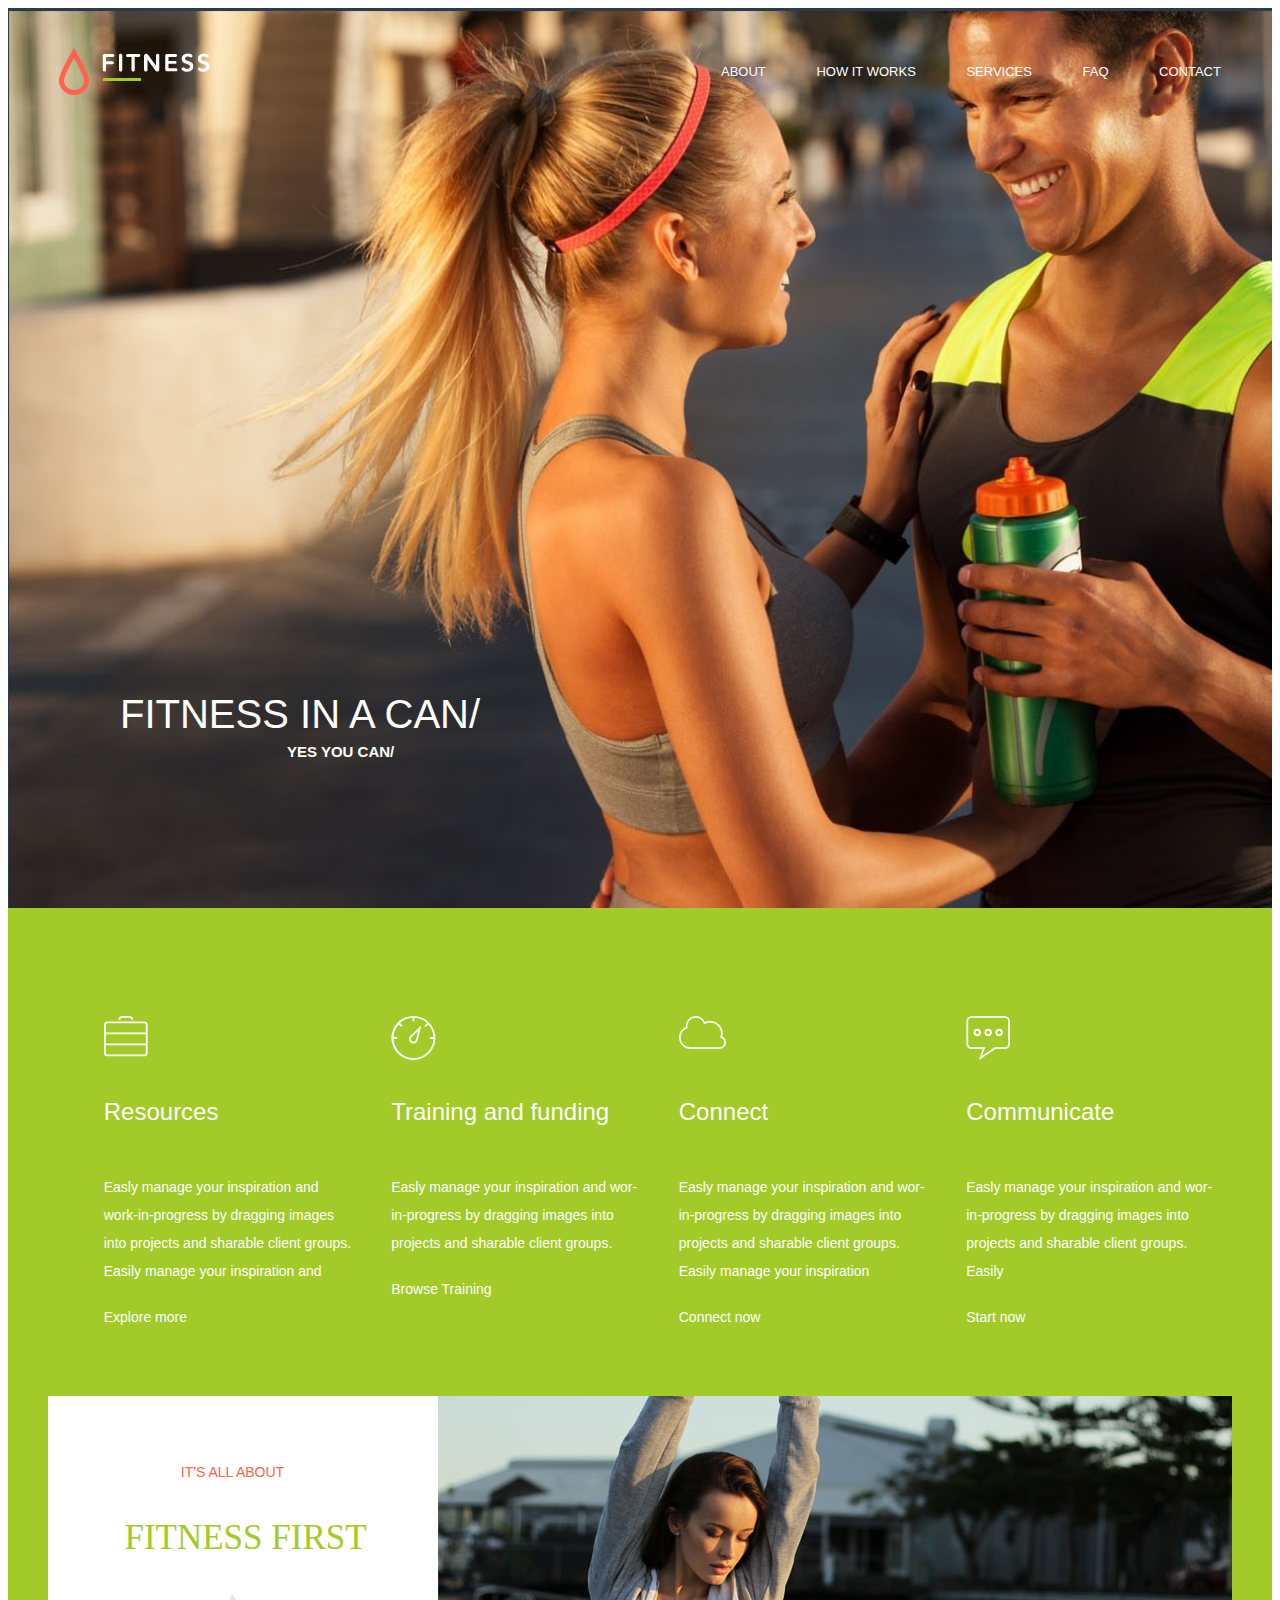
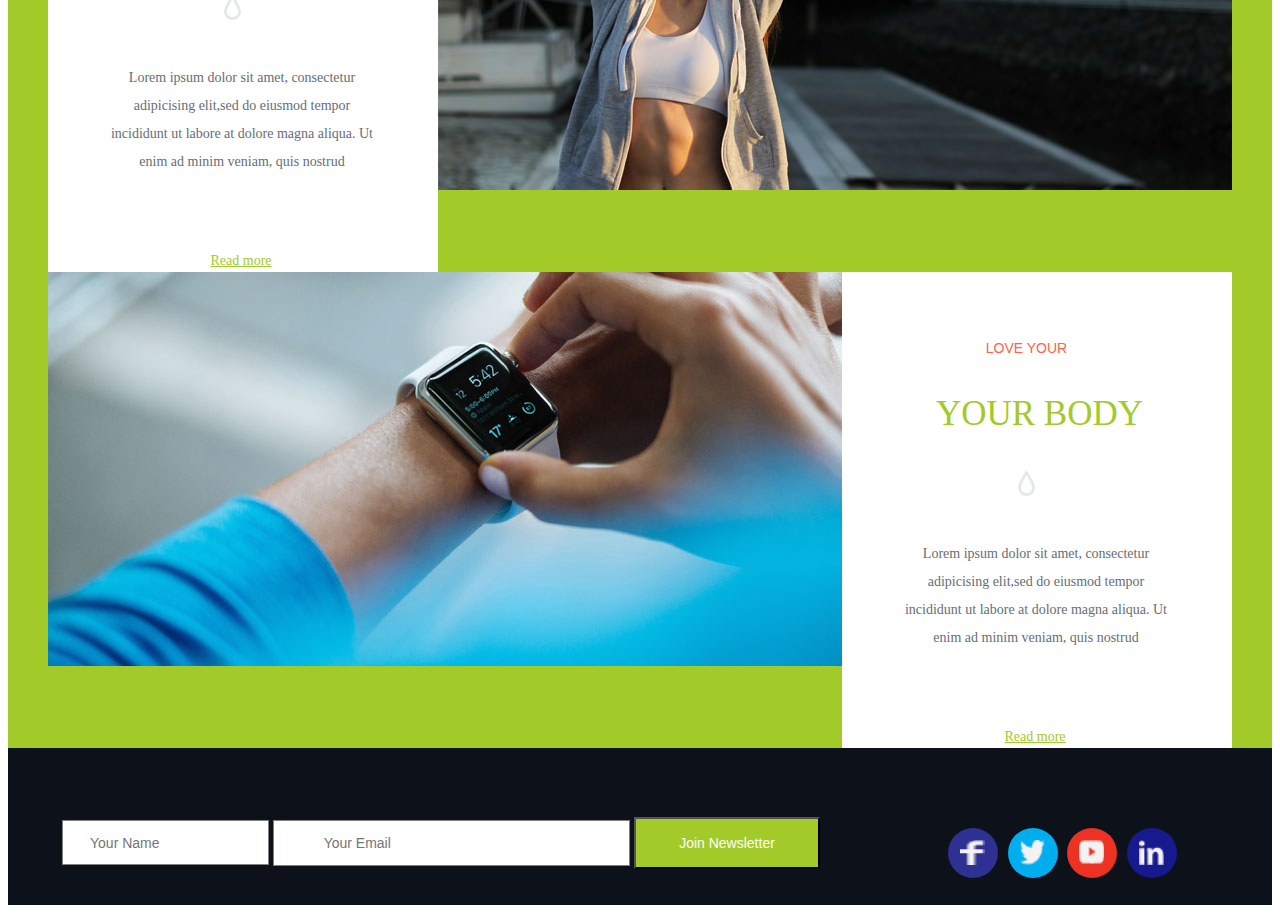
==== commit 7e757dc5: "change style pixel perfect" ====
--- a/index.html
+++ b/index.html
@@ -110,7 +110,7 @@
         
 		<form class="form">
 			<input class="input" type="text" placeholder="Your Name">
-			<input class="input"type="text" placeholder=" Your Email">
+			<input class="input2"type="text" placeholder=" Your Email">
 			<button class="button">Join Newsletter </button>
 		</form>
 		<ul class="social-block">
--- a/style.css
+++ b/style.css
@@ -115,7 +115,7 @@
  }
 
  .main-menu {
- 	    padding: 70px 0 69px;
+ 	      padding: 108px 0 71px;
  }
 
  .block
@@ -138,7 +138,7 @@
  	font-family: OpenSans,sans-serif;
  	font-size: 24px;
  	font-weight: 300;
-    padding: 18px 0 0 0;
+    padding: 2px 0 0 0;
 
  }
 
@@ -170,7 +170,7 @@
 
  .section {
   display: flex;
-  width: 1180px;
+  width: 1184px;
   margin: 0 auto;
 
 }
@@ -185,10 +185,11 @@
 
  .text-class {
 	color: #656e74;
-	font-size: 14px;
-    padding: 20px 0 59px; 	 
+	font-size: 14px;   	 
 	font-family:OpenSans;
 	font-weight:300;
+	line-height: 2;
+	padding: 26px 26px 61px 45px;
 
 }
 
@@ -197,7 +198,7 @@
 font-size: 14px;
 font-family:OpenSans;
 font-weight:300;
-padding: 0 0 40px;
+ padding: 0px 0px 43px 17px;
 
 }
 
@@ -218,7 +219,7 @@
 	text-align: center;
 	font-family:OpenSans;
 	font-weight:100;
-	    padding: 9px 0 0 2px;
+	padding: 9px 0px 8px 26px;
 
 }
  .footer {
@@ -232,7 +233,7 @@
 	justify-content: space-between;
     list-style: none;
     width: 1180px;
-    margin: 0px 0 0 14px;
+    margin: 0 auto;
     box-sizing: border-box;
      height: 157px;
 
@@ -249,19 +250,30 @@
 	color: #95a5ac;
 	font-size: 14px;
 	font-family: ProximaNova,sans-serif;
-     padding: 14px 43px;
-      width: 108px;
-
-
-
-}
+     padding: 14px 44px 13px 27px;
+     width: 134px; }
+
+
+
+.input2 {
+
+	border: 1px solid gray;
+	padding: 10px 15px;
+	color: #95a5ac;
+	font-size: 14px;
+	font-family: ProximaNova,sans-serif;
+     padding: 14px 46px;
+      width: 263px;
+
+}
+
 
 .social-block {
 	display: flex;
 	justify-content: space-between;
 	width: 229px; 
 	list-style: none;
-	padding: 62px 85px 45px;
+	 padding: 64px 53px 45px;
 	
 
 }
@@ -357,7 +369,7 @@
 	padding: 11px 15px;
 	font-size: 14px;
 	font-family: ProximaNova,sans-serif;
-	padding: 15px 42px;
+	padding: 16px 42px;
 	width: 186px;
 
 
